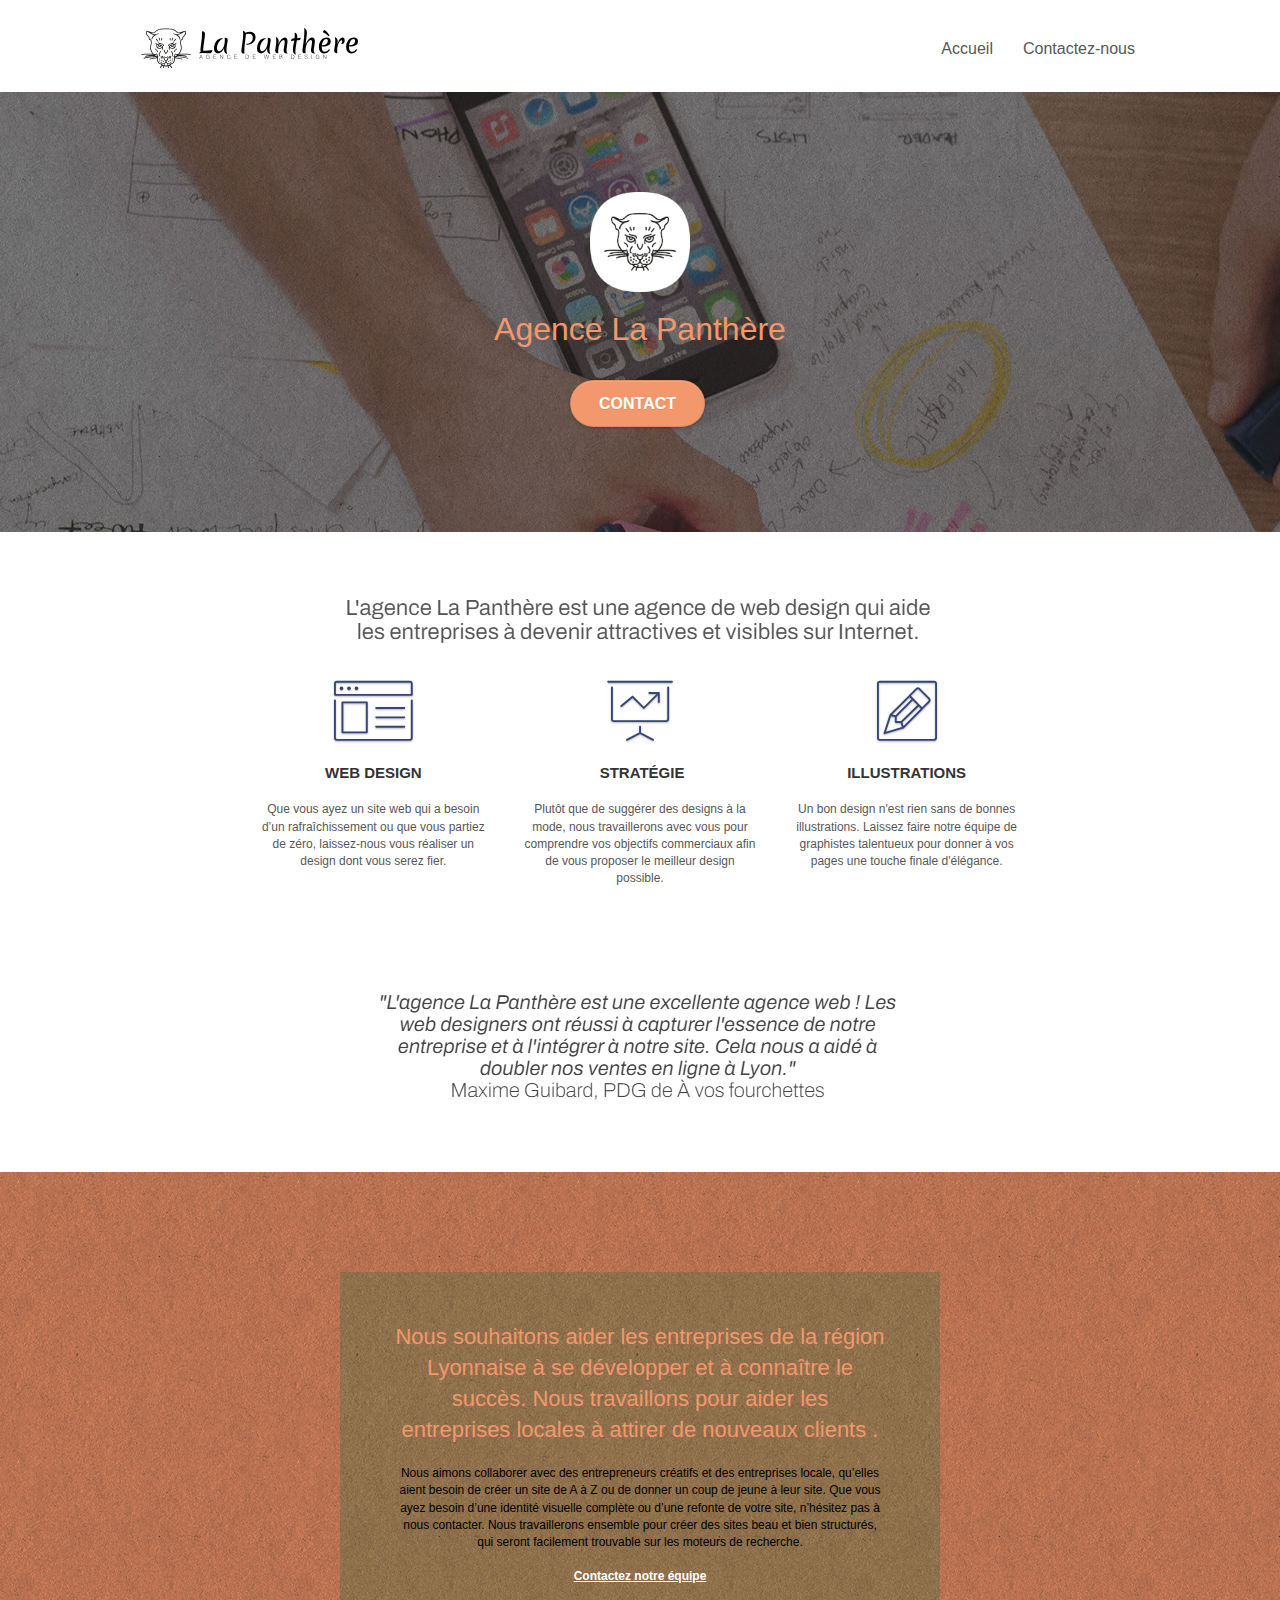
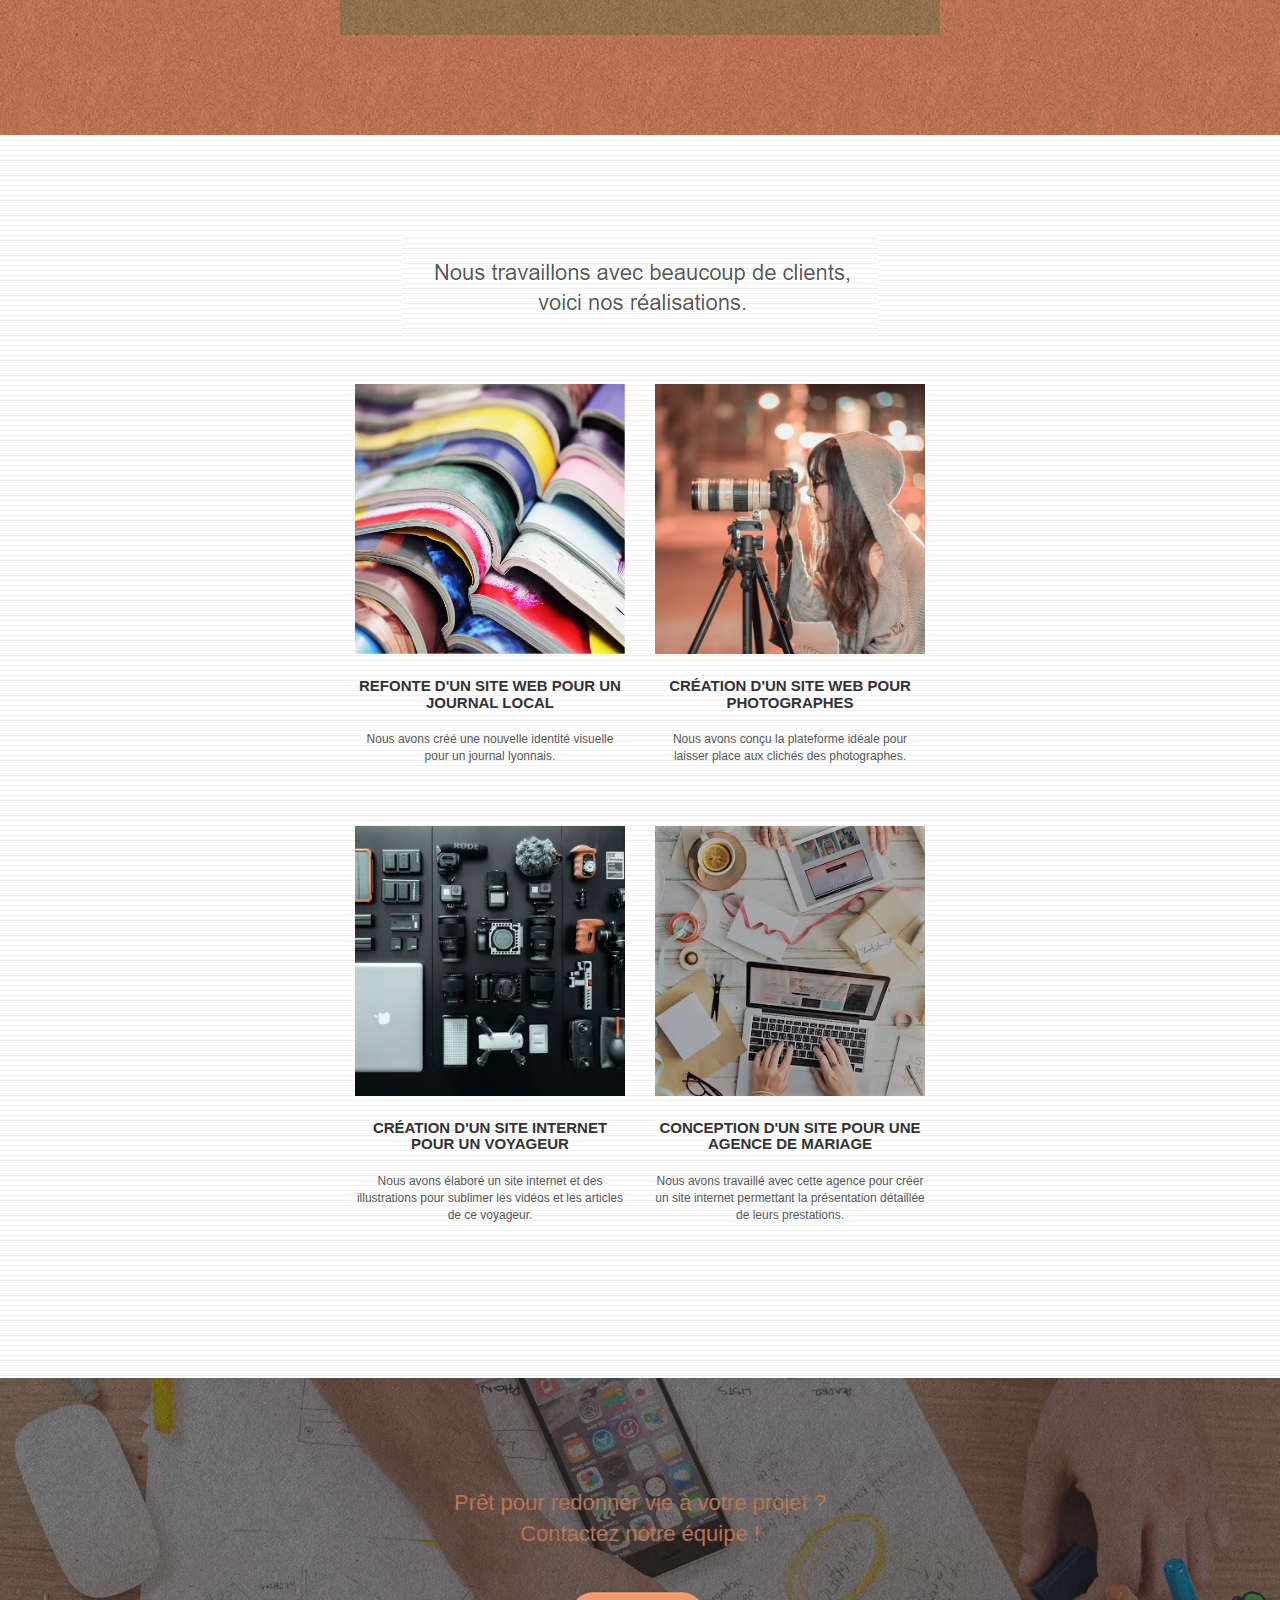
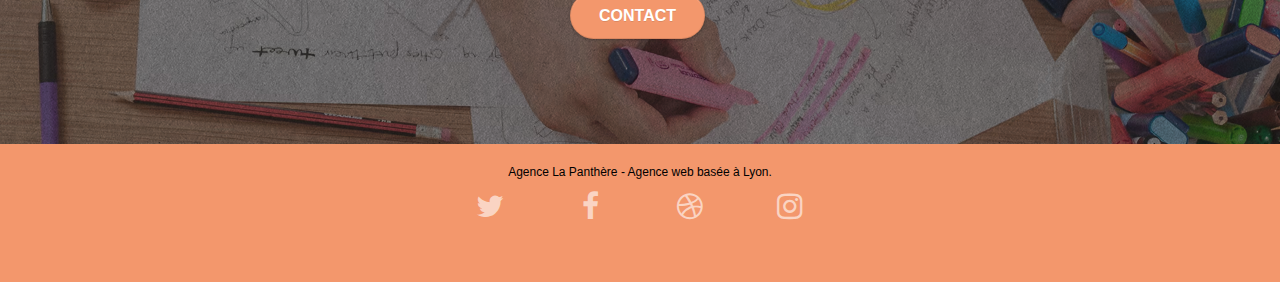
==== index.html @ 84b79f58 "modif selon moi" ====
<!doctype html>
<html lang="fr">

<head>
    <meta charset="utf-8">
    <meta name="keywords" content="seo, google, site web, site internet, agence design paris, agence design, agence design,agence design,agence design,agence design,agence design,agence design,agence design,agence design">
    <meta name="description" content="Agence web design basé à Lyon">
    <meta name="viewport" content="width=device-width, initial-scale=1.0, viewport-fit=cover">
    <link rel="shortcut icon" type="image/png" href="favicon.jpg">

    <link rel="stylesheet" type="text/css" href="./css/bootstrap.css">
    <link rel="stylesheet" type="text/css" href="style.css">
    <link rel="stylesheet" type="text/css" href="./css/font-awesome.css">
    <link rel="stylesheet" type="text/css" href="./css/et-line.css">


    <script src="./js/jquery-2.1.0.js"></script>
    <script src="./js/bootstrap.js"></script>
    <script src="./js/blocs.js"></script>
    <script src="./js/jquery.touchSwipe.js" defer></script>
    <script src="./js/gmaps.js"></script>

    <title>La Panthère</title>


    <!-- Analytics -->

    <!-- Analytics END -->

</head>

<body>
    <!-- Principal conteneur -->
    <div class="page-container">

        <!-- bloc-0 -->
        <div class="bloc bgc-white l-bloc " id="bloc-0">
            <div class="container bloc-sm">

                <nav class="navbar row">
                    <div class="navbar-header">
                        <a class="navbar-brand" href="index.html"><img src="img/agence-la-panthere-monochrome.svg" alt="paris web design logo agence web meilleure agence" height="40" /></a>
                        <button id="nav-toggle" type="button" class="ui-navbar-toggle navbar-toggle" data-toggle="collapse" data-target=".navbar-1">
					<span class="sr-only">Toggle navigation</span><span class="icon-bar"></span><span class="icon-bar"></span><span class="icon-bar"></span>
				</button>
                    </div>
                    <div class="collapse navbar-collapse navbar-1 special-dropdown-nav">
                        <ul class="site-navigation nav navbar-nav">
                            <li>
                                <a href="index.html">Accueil</a>
                            </li>
                            <li>
                            </li>
                            <li>
                                <a href="page2.html">Contactez-nous</a>
                            </li>
                        </ul>
                    </div>
                </nav>
            </div>
        </div>
        <!-- bloc-0 END -->

        <!-- bloc-1-presentation -->
        <div class="bloc bgc-dark-slate-blue bg-banniere d-bloc bg-t-edge bloc-bg-texture texture-paper b-parallax" id="bloc-1-hero">
            <div class="container bloc-lg">
                <div class="row tight-width-whitespace">
                    <div class="col-sm-12">
                        <img src="img/logo.png" class="center-block image-resize-mode" width="100" alt="Agence La Panthère, agence web paris, création logo paris" />
                        <h1 class="text-center hero-bloc-text tc-white ">
                            Agence La Panthère
                        </h1>
                        <div class="text-center">
                            <a href="page2.html" class="btn btn-lg btn-clean btn-rd cta-hero btn-atomic-tangerine" id="cta-hero">Contact</a>
                        </div>
                    </div>
                </div>
            </div>
        </div>
        <!-- bloc-1-presentation END -->

        <!-- bloc-2-services -->
        <div class="bloc bgc-white l-bloc" id="bloc-2-services">
            <div class="container bloc-md">
                <div class="row">
                    <div class="col-sm-12 text-center">
                        <img alt="agence web, agence web paris, web design paris, stratégie web" src="img/title.png" />
                    </div>
                </div>
                <div class="row voffset-lg med-width-whitespace">
                    <div class="col-sm-4">
                        <div class="text-center">
                            <span class="et-icon-browser sm-shadow icon-dark-slate-blue icons icon-lg"></span>
                        </div>
                        <h3 class="mg-md text-center">
                            Web design
                        </h3>
                        <p class="text-center ">
                            Que vous ayez un site web qui a besoin d&rsquo;un rafraîchissement ou que vous partiez de zéro, laissez-nous vous réaliser un design dont vous serez fier.
                        </p>
                    </div>
                    <div class="col-sm-4">
                        <div class="text-center">
                            <span class="et-icon-presentation sm-shadow icon-dark-slate-blue icons icon-lg"></span>
                        </div>
                        <h3 class="mg-md text-center">
                            &nbsp;Stratégie
                        </h3>
                        <p class="text-center ">
                            Plutôt que de suggérer des designs à la mode, nous travaillerons avec vous pour comprendre vos objectifs commerciaux afin de vous proposer le meilleur design possible.<br>
                        </p>
                    </div>
                    <div class="col-sm-4">
                        <div class="text-center">
                            <span class="et-icon-edit sm-shadow icon-dark-slate-blue icons icon-lg"></span>
                        </div>
                        <h3 class="mg-md text-center">
                            Illustrations
                        </h3>
                        <p class="text-center ">
                            Un bon design n'est rien sans de bonnes illustrations. Laissez faire notre équipe de graphistes talentueux pour donner à vos pages une touche finale d'élégance.
                        </p>
                    </div>
                </div>
                <div class="row voffset-lg voffset">
                    <div class="col-xs-12 col-md-8 col-md-offset-2 text-center">
                        <img alt="agence web, agence web paris, web design paris, stratégie web" src="img/citation.png" />

                    </div>
                </div>
            </div>
        </div>
        <!-- bloc-2-services END -->

        <!-- bloc-3-what-i-do -->
        <div class="bloc tc-white bgc-atomic-tangerine bg-presentation d-bloc bloc-bg-texture texture-paper b-parallax" id="bloc-3-what-i-do">
            <div class="container bloc-lg">
                <div class="row tight-width-whitespace black-background">
                    <div class="col-sm-12">
                        <h2 class="mg-md text-center tc-white">
                            Nous souhaitons aider les entreprises de la région Lyonnaise à se développer et à connaître le succès. Nous travaillons pour aider les entreprises locales à attirer de nouveaux clients .<br>
                        </h2>
                        <p class="text-center white">
                            Nous aimons collaborer avec des entrepreneurs créatifs et des entreprises locale, qu’elles aient besoin de créer un site de A à Z ou de donner un coup de jeune à leur site. Que vous ayez besoin d’une identité visuelle complète ou d’une refonte de votre
                            site, n’hésitez pas à nous contacter. Nous travaillerons ensemble pour créer des sites beau et bien structurés, qui seront facilement trouvable sur les moteurs de recherche. <br><br><a class="ltc-white bold-link"
                                href="page2.html">Contactez notre équipe</a><br>
                        </p>
                    </div>
                </div>
            </div>
        </div>
        <!-- bloc-3-what-i-do END -->

        <!-- bloc-4-portfolio -->
        <div class="bloc bgc-white bg-lines-h2-bg bg-repeat l-bloc" id="bloc-4-portfolio">
            <div class="container bloc-lg">
                <div class="row">
                    <div class="col-sm-12 text-center">
                        <img alt="agence web, agence web paris, web design paris, stratégie web" src="img/title2.png" />
                    </div>
                </div>
                <div class="row tight-width-whitespace portfolio-row">
                    <div class="col-sm-6">
                        <a href="#" data-lightbox="img/1.avif" data-gallery-id="gallery-1" data-caption="Refonte d'un site web pour un journal local" data-frame="snapshot-lb"><img src="img/1.avif" alt="paris web design logo agence web meilleure agence et refonte site web journal" class="img-responsive portfolio-thumb" /></a>
                        <h3 class="mg-md text-center">
                            Refonte d'un site web pour un journal local
                        </h3>
                        <p class="text-center">
                            Nous avons créé une nouvelle identité visuelle pour un journal lyonnais.
                        </p>
                    </div>
                    <div class="col-sm-6">
                        <a href="#" data-lightbox="img/2.avif" data-gallery-id="gallery-1" data-caption="Création d'un site web pour photographes" data-frame="snapshot-lb"><img src="img/2.avif" class="img-responsive portfolio-thumb" alt="paris web design logo agence web meilleure agence, Création d'un site web pour photographes" /></a>
                        <h3 class="mg-md text-center">
                            Création d'un site web pour photographes
                        </h3>
                        <p class="text-center">
                            Nous avons conçu la plateforme idéale pour laisser place aux clichés des photographes.
                        </p>
                    </div>
                </div>
                <div class="row tight-width-whitespace portfolio-row">
                    <div class="col-sm-6">
                        <a href="#" data-lightbox="img/3.avif" data-gallery-id="gallery-1" data-caption="Création d'un site internet pour un voyageur" data-frame="snapshot-lb"><img src="img/3.avif" class="img-responsive portfolio-thumb" alt="paris web design logo agence web meilleure agence, Création d'un site web pour voyageur" /></a>
                        <h3 class="mg-md text-center">
                            Création d'un site internet pour un voyageur
                        </h3>
                        <p class="text-center">
                            Nous avons élaboré un site internet et des illustrations pour sublimer les vidéos et les articles de ce voyageur.
                        </p>
                    </div>
                    <div class="col-sm-6">
                        <a href="#" data-lightbox="img/4.avif" data-gallery-id="gallery-1" data-caption="Conception d'un site pour une agence de mariage" data-frame="snapshot-lb"><img src="img/4.avif" class="img-responsive portfolio-thumb" alt="paris web design logo agence web meilleure agence, Création d'un site web pour agence de mariage" /></a>
                        <h3 class="mg-md text-center">
                            Conception d'un site pour une agence de mariage
                        </h3>
                        <p class="text-center">
                            Nous avons travaillé avec cette agence pour créer un site internet permettant la présentation détaillée de leurs prestations.
                        </p>
                    </div>
                </div>
            </div>
        </div>
        <!-- bloc-4-portfolio END -->

        <!-- bloc-5-cta -->
        <div class="bloc bgc-dark-slate-blue bg-banniere d-bloc bloc-bg-texture texture-paper" id="bloc-5-cta">
            <div class="container bloc-lg">
                <div class="row">
                    <h2 class="mg-md text-center tc-white">
                        Prêt pour redonner vie à votre projet ?<br>Contactez notre équipe !
                    </h2>
                    <div class="col-sm-12 text-center">
                        <a href="page2.html" class="btn btn-atomic-tangerine btn-clean btn-rd btn-lg cta-hero">Contact</a>
                    </div>
                </div>
            </div>
        </div>
        <!-- bloc-5-cta END -->

        <!-- Footer - bloc-8 -->
        <div class="bloc bgc-atomic-tangerine d-bloc" id="bloc-8">
            <div class="container bloc-sm">
                <div class="row">
                    <div class="col-sm-12">
                        <p class="text-center white">
                            Agence La Panthère - Agence web basée à Lyon.<br>
                        </p>
                        <div class="row row-no-gutters social">
                            <div class="col-sm-3">
                                <div class="text-center">
                                    <a class="social" href="index.html"><span class="fa fa-twitter icon-md"></span></a>
                                </div>
                            </div>
                            <div class="col-sm-3">
                                <div class="text-center">
                                    <a class="social" href="index.html"><span class="fa fa-facebook icon-md"></span></a>
                                </div>
                            </div>
                            <div class="col-sm-3">
                                <div class="text-center">
                                    <a class="social" href="index.html"><span class="fa fa-dribbble icon-md"></span></a>
                                </div>
                            </div>
                            <div class="col-sm-3">
                                <div class="text-center">
                                    <a class="social" href="index.html"><span class="fa fa-instagram icon-md"></span></a>
                                </div>
                            </div>
                            <div class="keywords" style="color:#F3976C;">Agence web à paris, stratégie web, web design, illustrations, design de site web, site web, web, internet, site internet, site</div>
                        </div>
                        <div class="row">
                            <!--
                            <div class="col-sm-4">
                                Partenaires
                                <ul>
                                    <li><a href="voiture.com">voiture.com</a></li>
                                    <li><a href="pizza.com">pizza.com</a></li>
                                    <li><a href="matoiture.com">matoiture.com</a></li>
                                    <li><a href="immobilierseo.com">immobilierseo.com</a></li>
                                </ul>
                            </div>
                            <div class="col-sm-4">
                                Annuaires liste 1
                                <ul>
                                    <li><a href="annuaireagence.com">annuaireagence.com</a></li>
                                    <li><a href="annuaireseo.com">annuaireseo.com</a></li>
                                    <li><a href="annuairemarketing.com">annuairemarketing.com</a></li>
                                    <li><a href="123seoture.com">123seo.com</a></li>
                                    <li><a href="123site.com">123site.com</a></li>
                                    <li><a href="annuairewordpress.com">annuairewordpress.com</a></li>
                                    <li><a href="listeagence.com">listeagence.com</a></li>
                                    <li><a href="meilleuresagencesparis.com">meilleuresagencesparis.com</a></li>
                                    <li><a href="listeseo.com">listeseo.com</a></li>
                                </ul>
                            </div>
                            <div class="col-sm-4">
                                Annuaires liste 2
                                <ul>
                                    <li><a href="betterseo.com">betterseo.com</a></li>
                                    <li><a href="ameliorerseo.com">ameliorerseo.com</a></li>
                                    <li><a href="seojuicelien.com">seojuicelien.com</a></li>
                                    <li><a href="meilleursliens.com">meilleursliens.com</a></li>
                                    <li><a href="liensagogo.com">liensagogo.com</a></li>
                                    <li><a href="backlink.com">backlink.com</a></li>
                                    <li><a href="linkjuiceannuaire.com">linkjuiceannuaire.com</a></li>
                                    <li><a href="remontersurgoogle.com">remontersurgoogle.com</a></li>
                                    <li><a href="vraiseofiable.com">vraiseofiable.com</a></li>
                                </ul>
                            </div>
                            -->
                        </div>
                    </div>
                </div>
            </div>
        </div>
        <!-- Footer - bloc-8 END -->

    </div>
    <!-- Principal conteneur END -->


</body>

</html>
---- style.css ----
body {
    margin: 0;
    padding: 0;
    background: #FFF;
    overflow-x: hidden;
    -webkit-font-smoothing: antialiased;
    -moz-osx-font-smoothing: grayscale;
}

a,
button {
    transition: all .3s ease-in-out;
    outline: none!important;
}

a:hover {
    text-decoration: none;
    cursor: pointer;
}

#page-loading-blocs-notifaction {
    position: fixed;
    top: 0;
    bottom: 0;
    width: 100%;
    z-index: 100000;
    background: #FFFFFF url("img/pageload-spinner.gif") no-repeat center center;
}

.bloc {
    width: 100%;
    clear: both;
    background: 50% 50% no-repeat;
    padding: 0 50px;
    -webkit-background-size: cover;
    -moz-background-size: cover;
    -o-background-size: cover;
    background-size: cover;
    position: relative;
}

.bloc .container {
    padding-left: 0;
    padding-right: 0;
}

.bloc-lg {
    padding: 100px 50px;
}

.bloc-md {
    padding: 50px;
}

.bloc-sm {
    padding: 20px 50px;
}

.bg-center,
.bg-l-edge,
.bg-r-edge,
.bg-t-edge,
.bg-b-edge,
.bg-tl-edge,
.bg-bl-edge,
.bg-tr-edge,
.bg-br-edge,
.bg-repeat {
    -webkit-background-size: auto!important;
    -moz-background-size: auto!important;
    -o-background-size: auto!important;
    background-size: auto!important;
}

.bg-repeat {
    background: repeat;
}

.bg-t-edge {
    background: top no-repeat;
}

.bloc-bg-texture::before {
    content: "";
    background-size: 2px 2px;
    position: absolute;
    top: 0;
    bottom: 0;
    left: 0;
    right: 0;
}

.texture-paper::before {
    background: url("img/texture-paper.png");
    background-size: 280px 280px;
}

.b-parallax {
    background-attachment: fixed;
}

.d-bloc {
    color: rgba(255, 255, 255, .7);
}

.d-bloc button:hover {
    color: rgba(255, 255, 255, .9);
}

.d-bloc .icon-round,
.d-bloc .icon-square,
.d-bloc .icon-rounded,
.d-bloc .icon-semi-rounded-a,
.d-bloc .icon-semi-rounded-b {
    border-color: rgba(255, 255, 255, .9);
}

.d-bloc .divider-h span {
    border-color: rgba(255, 255, 255, .2);
}

.d-bloc .a-btn,
.d-bloc .navbar a,
.d-bloc .navbar-brand,
.d-bloc a .icon-sm,
.d-bloc a .icon-md,
.d-bloc a .icon-lg,
.d-bloc a .icon-xl,
.d-bloc h1 a,
.d-bloc h2 a,
.d-bloc h3 a,
.d-bloc h4 a,
.d-bloc h5 a,
.d-bloc h6 a,
.d-bloc p a {
    color: rgba(255, 255, 255, .6);
}

.d-bloc .a-btn:hover,
.d-bloc .navbar a:hover,
.d-bloc .navbar-brand:hover,
.d-bloc a:hover .icon-sm,
.d-bloc a:hover .icon-md,
.d-bloc a:hover .icon-lg,
.d-bloc a:hover .icon-xl,
.d-bloc h1 a:hover,
.d-bloc h2 a:hover,
.d-bloc h3 a:hover,
.d-bloc h4 a:hover,
.d-bloc h5 a:hover,
.d-bloc h6 a:hover,
.d-bloc p a:hover {
    color: rgba(255, 255, 255, 1);
}

.d-bloc .navbar-toggle .icon-bar {
    background: rgba(255, 255, 255, 1);
}

.d-bloc .btn-wire,
.d-bloc .btn-wire:hover {
    color: rgba(255, 255, 255, 1);
    border-color: rgba(255, 255, 255, 1);
}

.d-bloc .panel {
    color: rgba(0, 0, 0, .5);
}

.d-bloc .panel button:hover {
    color: rgba(0, 0, 0, .7);
}

.d-bloc .panel icon {
    border-color: rgba(0, 0, 0, .7);
}

.d-bloc .panel .divider-h span {
    border-color: rgba(0, 0, 0, .1);
}

.d-bloc .panel .a-btn {
    color: rgba(0, 0, 0, .6);
}

.d-bloc .panel .a-btn:hover {
    color: rgba(0, 0, 0, 1);
}

.d-bloc .panel .btn-wire,
.d-bloc .panel .btn-wire:hover {
    color: rgba(0, 0, 0, .7);
    border-color: rgba(0, 0, 0, .3);
}

.d-bloc .panel,
.l-bloc {
    color: rgba(0, 0, 0, .5);
}

.d-bloc .panel button:hover,
.l-bloc button:hover {
    color: rgba(0, 0, 0, .7);
}

.l-bloc .icon-round,
.l-bloc .icon-square,
.l-bloc .icon-rounded,
.l-bloc .icon-semi-rounded-a,
.l-bloc .icon-semi-rounded-b {
    border-color: rgba(0, 0, 0, .7);
}

.d-bloc .panel .divider-h span,
.l-bloc .divider-h span {
    border-color: rgba(0, 0, 0, .1);
}

.d-bloc .panel .a-btn,
.l-bloc .a-btn,
.l-bloc .navbar a,
.l-bloc .navbar-brand,
.l-bloc a .icon-sm,
.l-bloc a .icon-md,
.l-bloc a .icon-lg,
.l-bloc a .icon-xl,
.l-bloc h1 a,
.l-bloc h2 a,
.l-bloc h3 a,
.l-bloc h4 a,
.l-bloc h5 a,
.l-bloc h6 a,
.l-bloc p a {
    color: rgba(0, 0, 0, .6);
}

.d-bloc .panel .a-btn:hover,
.l-bloc .a-btn:hover,
.l-bloc .navbar a:hover,
.l-bloc .navbar-brand:hover,
.l-bloc a:hover .icon-sm,
.l-bloc a:hover .icon-md,
.l-bloc a:hover .icon-lg,
.l-bloc a:hover .icon-xl,
.l-bloc h1 a:hover,
.l-bloc h2 a:hover,
.l-bloc h3 a:hover,
.l-bloc h4 a:hover,
.l-bloc h5 a:hover,
.l-bloc h6 a:hover,
.l-bloc p a:hover {
    color: rgba(0, 0, 0, 1);
}

.l-bloc .navbar-toggle .icon-bar {
    color: rgba(0, 0, 0, .6);
}

.d-bloc .panel .btn-wire,
.d-bloc .panel .btn-wire:hover,
.l-bloc .btn-wire,
.l-bloc .btn-wire:hover {
    color: rgba(0, 0, 0, .7);
    border-color: rgba(0, 0, 0, .3);
}

.voffset {
    margin-top: 30px;
}

.voffset-lg {
    margin-top: 80px;
}

.row-no-gutters {
    margin-right: 0;
    margin-left: 0;
}

.row.row-no-gutters > [class^="col-"],
.row.row-no-gutters > [class*=" col-"] {
    padding-right: 0;
    padding-left: 0;
}

#bloc-1-hero h1 {
    font-size: 32px;
}

.navbar {
    margin-bottom: 0;
    z-index: 1;
}

.navbar-brand {
    height: auto;
    padding: 3px 15px;
    font-size: 25px;
    font-weight: normal;
    font-weight: 600;
    line-height: 44px;
}

.navbar-brand img {
    max-height: 200px;
    margin: 0 5px 0 0;
    display: inline;
}

.navbar-brand img[src$=svg] {
    min-width: 100px;
}

.nav-center .navbar-brand img {
    margin: 0;
}

.navbar .nav {
    padding-top: 2px;
    margin-right: -16px;
    float: right;
    z-index: 1;
}

.nav > li {
    float: left;
    margin-top: 4px;
    font-size: 16px;
}

.navbar-nav .open .dropdown-menu > li > a {
    text-align: inherit;
}

.nav > li a:hover,
.nav > li a:focus {
    background: transparent;
}

.navbar-toggle {
    margin: 10px 10px 0 0;
    border: 0px;
}

.navbar-toggle:hover {
    background: transparent!important;
}

.navbar-toggle .icon-bar {
    background-color: rgba(0, 0, 0, .5);
    width: 26px;
}

.nav-invert .navbar .nav {
    float: left;
}

.nav-invert .navbar-header,
.nav-invert .navbar-brand {
    float: right;
    position: relative;
    z-index: 2;
}

@media (min-width: 768px) {
    .site-navigation {
        position: absolute;
        top: 50%;
        right: 20px;
        transform: translate(0, -50%);
        -webkit-transform: translateY(-50%);
    }
    .nav > li .dropdown-menu a,
    .nav > li .dropdown-menu a:hover {
        color: #484848;
    }
    .nav-invert .site-navigation {
        left: 0;
        right: 0;
    }
    .nav-center {
        text-align: center;
    }
    .nav-center .navbar-header {
        width: 100%;
    }
    .nav-center .navbar-header,
    .nav-center .navbar-brand,
    .nav-center .nav > li {
        float: none;
        display: inline-block;
    }
    .nav-center .site-navigation {
        position: relative;
        width: 100%;
        right: 0;
        margin-right: 0px;
        margin-top: 20px;
    }
    .nav-center.mini-nav .navbar-toggle {
        float: none;
        margin: 10px auto 0;
    }
}

.nav > li > .dropdown a {
    background: none!important;
    display: block;
    padding: 14px 15px;
}

nav .caret {
    margin: 0 5px;
}

.dropdown-menu .dropdown-menu {
    top: -8px;
    left: 100%;
}

.dropdown-menu .dropmenu-flow-right {
    top: 100%;
    left: 0;
    margin-left: -1px;
    border-top-left-radius: 0;
    border-top-right-radius: 0;
}

.dropdown-menu .dropdown span {
    border: 4px solid black;
    border-top-color: transparent;
    border-right-color: transparent;
    border-bottom-color: transparent;
    margin: 6px -5px 0 0!important;
    float: right;
}

.mg-md {
    margin-top: 10px;
    margin-bottom: 20px;
}

.mg-lg {
    margin-top: 10px;
    margin-bottom: 40px;
}

.btn {
    margin: 0 5px 5px 0;
}

.btn.pull-right {
    margin: 0 0 5px 5px;
}

.btn-d,
.btn-d:hover,
.btn-d:focus {
    color: #FFF;
    background: rgba(0, 0, 0, .3);
}

button {
    outline: none!important;
}

.btn-rd {
    border-radius: 40px;
}

.btn-clean {
    border: 1px solid rgba(0, 0, 0, .08);
    border-bottom-color: rgba(0, 0, 0, .1);
    text-shadow: 0 1px 0 rgba(0, 0, 1, .1);
    box-shadow: 0 1px 3px rgba(0, 0, 1, .25), inset 0 1px 0 0 rgba(255, 255, 255, .15);
}

.icon-md {
    font-size: 30px!important;
}

.icon-lg {
    font-size: 60px!important;
}

.sm-shadow {
    text-shadow: 0 1px 2px rgba(0, 0, 0, .3);
}

.panel-sq,
.panel-sq .panel-heading,
.panel-sq .panel-footer {
    border-radius: 0;
}

.panel-rd {
    border-radius: 30px;
}

.panel-rd .panel-heading {
    border-radius: 29px 29px 0 0;
}

.panel-rd .panel-footer {
    border-radius: 0 0 29px 29px;
}

.form-control {
    border-color: rgba(0, 0, 0, .1);
    box-shadow: none;
}

.scrollToTop {
    width: 40px;
    height: 40px;
    position: fixed;
    bottom: 20px;
    right: 20px;
    opacity: 0;
    z-index: 500;
    transition: all .3s ease-in-out;
}

.scrollToTop span {
    margin-top: 6px;
}

.showScrollTop {
    font-size: 14px;
    opacity: 1;
}

a[data-lightbox] {
    position: relative;
    display: block;
    text-align: center;
}

a[data-lightbox]:hover::before {
    content: "+";
    font-family: "HelveticaNeue-Light", "Helvetica Neue Light", "Helvetica Neue", Helvetica, Arial;
    font-size: 32px;
    width: 50px;
    height: 50px;
    margin-left: -25px;
    border-radius: 50%;
    background: rgba(0, 0, 0, .6);
    color: #FFF;
    font-weight: 100;
    z-index: 1;
    position: absolute;
    top: 50%;
    transform: translateY(-50%);
    -webkit-transform: translateY(-50%);
}

a[data-lightbox]:hover img {
    opacity: 0.6;
    -webkit-animation-fill-mode: none;
    animation-fill-mode: none;
}

#lightbox-modal {
    display: flex;
    align-items: center;
}

#lightbox-modal .modal-dialog {
    width: 90%;
    max-width: 900px;
    margin: 0 auto 0;
}

#lightbox-modal .modal-dialog img {
    max-height: 90vh;
    margin: 0 auto;
}

.lightbox-caption {
    padding: 20px;
    color: #FFF;
    background: rgba(0, 0, 0, .5);
    position: absolute;
    left: 15px;
    right: 15px;
    bottom: 5px;
}

.close-lightbox {
    color: #FFF;
    font-size: 30px;
    position: absolute;
    top: 20px;
    right: 20px;
    z-index: 20;
    background: rgba(0, 0, 0, .5);
    border: none;
    line-height: 30px;
    padding: 0 9px 5px;
    opacity: 0.3;
}

.close-lightbox:hover,
.next-lightbox:hover,
.prev-lightbox:hover {
    opacity: 1.0;
    color: #FFF;
}

.next-lightbox,
.prev-lightbox {
    font-size: 20px;
    color: rgba(255, 255, 255, .9);
    background: rgba(0, 0, 0, .5);
    transition: all .2s ease-in-out;
    position: absolute;
    top: 45%;
    z-index: 1;
    opacity: 0.4;
}

.next-lightbox {
    padding: 6px 8px 1px 13px;
    right: 25px;
}

.prev-lightbox {
    padding: 6px 13px 1px 10px;
    left: 25px;
}

.snapshot-lb .modal-body {
    padding-bottom: 45px;
}

.snapshot-lb .lightbox-caption {
    padding: 0;
    color: rgba(0, 0, 0, .5);
    background: none;
}

h1,
h2,
h3,
h4,
h5,
h6,
p,
label,
.btn,
a {
    font-family: "helvetica";
    font-weight: 400;
    color: #575757!important;
}

.container {
    max-width: 1000px;
}

.hero-bloc-text {
    font-size: 38px;
}

.hero-bloc-text-sub {
    font-size: 36px;
}

.statement-bloc-text {
    line-height: 26px;
    font-style: italic;
    font-size: 20px;
    text-align: center;
    font-weight: lighter;
    max-width: 520px;
    margin: auto auto auto auto;
}

p {
    font-size: 12px;
}

.tight-width-whitespace {
    max-width: 600px;
    margin: auto auto auto auto;
}

.h1 {
    font-size: 20px;
    font-family: "Open Sans";
}

.cta-hero {
    margin-top: 22px;
    color: #FFFFFF!important;
    text-transform: uppercase;
    padding: 12px 28px 12px 28px;
    font-size: 16px;
    font-weight: 700;
}

.social {
    max-width: 400px;
    margin: auto auto auto auto;
}

h2 {
    font-size: 22px;
    line-height: 1.4em;
}

h3 {
    font-size: 15px;
    text-transform: uppercase;
    font-weight: 700;
    color: #333333!important;
}

.med-width-whitespace {
    max-width: 800px;
    margin: auto auto auto auto;
    box-shadow: 0px 0px 0px #000000;
}

h1 {
    color: #333333!important;
}

h4 {
    color: #333333!important;
}

.icons {
    margin-bottom: 14px;
    margin-top: 24px;
}

.white {
    color: black!important;
}

.portfolio-thumb {
    margin-bottom: 24px;
}

.portfolio-row {
    margin-bottom: 44px;
    margin-top: 50px;
}

.avatar {
    box-shadow: 0px 4px 9px rgba(0, 0, 0, 0.3);
}

.black-background {
    background-color: rgba(165, 147, 99, 0.7);
    padding: 40px 40px 40px 40px;
}

.bold-link {
    font-weight: 900;
    text-decoration: underline!important;
}

.bgc-white {
    background-color: #FFFFFF;
}

.bgc-dark-slate-blue {
    background-color: #364577;
}

.bgc-atomic-tangerine {
    background-color: #F3976C;
}

.tc-white {
    color: #F3976C!important;
}

.btn-atomic-tangerine {
    background: #F3976C;
    color: #FFFFFF!important;
}

.btn-atomic-tangerine:hover {
    background: #c27956!important;
    color: #FFFFFF!important;
}

.ltc-white {
    color: #FFFFFF!important;
}

.ltc-white:hover {
    color: #cccccc!important;
}

.ltc-atomic-tangerine {
    color: #F3976C!important;
}

.ltc-atomic-tangerine:hover {
    color: #c27956!important;
}

.icon-dark-slate-blue {
    color: #364577!important;
    border-color: #364577!important;
}

.bg-dots-bg {
    background-image: url("img/dots-bg.png");
}

.bg-lines-h2-bg {
    background-image: url("img/lines-h2-bg.png");
}

.bg-banniere {
    background-image: url("img/agence-la-panthere.avif");
}

.bg-presentation {
    background-image: url("img/image-de-presentation.avif");
}

@media (max-width: 1024px) {
    .bloc {
        padding-left: 20px;
        padding-right: 20px;
    }
    .bloc.full-width-bloc,
    .bloc-tile-2.full-width-bloc .container,
    .bloc-tile-3.full-width-bloc .container,
    .bloc-tile-4.full-width-bloc .container {
        padding-left: 0;
        padding-right: 0;
    }
}

@media (max-width: 992px) and (min-width: 768px) {
    .navbar .nav {
        max-width: 80%
    }
    .nav-center.navbar .nav {
        max-width: 100%
    }
}

@media only screen and (min-width: 768px) and (max-width: 1024px) and (orientation: landscape) {
    .b-parallax {
        background-attachment: scroll;
    }
}

@media only screen and (minwidth: 1024px) and (max-width: 1366px) and (-webkit-min-device-pixel-ratio: 1.5) {
    .b-parallax {
        background-attachment: scroll;
    }
}

@media (max-width: 991px) {
    .container {
        width: 100%;
    }
    .b-parallax {
        background-attachment: scroll;
    }
    .page-container,
    #hero-bloc {
        overflow-x: hidden;
        position: relative;
    }
    .bloc {
        padding-left: constant(safe-area-inset-left);
        padding-right: constant(safe-area-inset-right);
    }
    .bloc-group,
    .bloc-group .bloc {
        display: block;
        width: 100%;
    }
    .bloc-fill-screen .fill-bloc-top-edge,
    .bloc-fill-screen .fill-bloc-bottom-edge {
        padding: 0 20px;
        padding-left: constant(safe-area-inset-left);
        padding-right: constant(safe-area-inset-right);
    }
}

@media (max-width: 767px) {
    .page-container {
        overflow-x: hidden;
        position: relative;
    }
    h1,
    h2,
    h3,
    h4,
    h5,
    h6,
    p,
    #disqus_thread {
        padding-left: 10px!important;
        padding-right: 10px!important;
    }
    .b-parallax {
        background-attachment: scroll;
    }
    .navbar .nav {
        padding-top: 0;
        border-top: 1px solid rgba(0, 0, 0, .2);
        float: none!important;
    }
    .navbar.row {
        margin-left: 0;
        margin-right: 0;
    }
    .site-navigation {
        position: inherit;
        transform: none;
        -webkit-transform: none;
        -ms-transform: none;
    }
    .nav > li {
        margin-top: 0;
        border-bottom: 1px solid rgba(0, 0, 0, .1);
        background: rgba(0, 0, 0, .05);
        text-align: left;
        padding-left: 15px;
        width: 100%;
    }
    .nav > li:hover {
        background: rgba(0, 0, 0, .08);
    }
    .dropdown .dropdown a .caret {
        float: none;
        margin: 5px 0 0 10px!important;
        border: 4px solid black;
        border-bottom-color: transparent;
        border-right-color: transparent;
        border-left-color: transparent;
    }
    #hero-bloc .navbar .nav {
        background: rgba(0, 0, 0, .8);
    }
    #hero-bloc .navbar .nav a {
        color: rgba(255, 255, 255, .6);
    }
    .hero {
        padding: 50px 0;
    }
    .hero-nav {
        left: -1px;
        right: -1px;
    }
    .navbar-collapse {
        padding: 0;
        overflow-x: hidden;
        -webkit-box-shadow: none;
        box-shadow: none;
    }
    .navbar-brand img {
        max-height: 40px;
        width: auto;
    }
    .nav-invert .navbar-header {
        float: none;
        width: 100%;
    }
    .nav-invert .navbar-toggle {
        float: left;
        margin-left: 10px;
    }
    .bloc {
        padding-left: 0;
        padding-right: 0;
    }
    .bloc-xxl,
    .bloc-xl,
    .bloc-lg {
        padding: 40px 0;
    }
    .bloc-sm,
    .bloc-md {
        padding-left: 0;
        padding-right: 0;
    }
    .bloc-tile-2 .container,
    .bloc-tile-3 .container,
    .bloc-tile-4 .container,
    .bloc-fill-screen .fill-bloc-top-edge,
    .bloc-fill-screen .fill-bloc-bottom-edge {
        padding-left: 0;
        padding-right: 0;
    }
    .a-block {
        padding: 0 10px;
    }
    .btn-dwn {
        display: none;
    }
    .voffset {
        margin-top: 5px;
    }
    .voffset-md {
        margin-top: 20px;
    }
    .voffset-lg {
        margin-top: 30px;
    }
    form {
        padding: 5px;
    }
    .close-lightbox {
        display: inline-block;
    }
    .blocsapp-device-iphone5 {
        background-size: 216px 425px;
        padding-top: 60px;
        width: 216px;
        height: 425px;
    }
    .blocsapp-device-iphone5 img {
        width: 180px;
        height: 320px;
    }
}

@media (max-width: 400px) {
    .bloc {
        padding-left: 0;
        padding-right: 0;
    }
}

@media (max-width: 767px) {
    .bloc-mob-center-text {
        text-align: center;
    }
}
---- css/et-line.css ----
@font-face {
    font-family: et-line;
    src: url(../fonts/et-line.eot);
    src: url(../fonts/et-line.eot?#iefix) format('embedded-opentype'), url(../fonts/et-line.woff) format('woff'), url(../fonts/et-line.ttf) format('truetype'), url(../fonts/et-line.svg#et-line) format('svg');
    font-weight: 400;
    font-style: normal
}

.et-icon-adjustments,
.et-icon-alarmclock,
.et-icon-anchor,
.et-icon-aperture,
.et-icon-attachment,
.et-icon-bargraph,
.et-icon-basket,
.et-icon-beaker,
.et-icon-bike,
.et-icon-book-open,
.et-icon-briefcase,
.et-icon-browser,
.et-icon-calendar,
.et-icon-camera,
.et-icon-caution,
.et-icon-chat,
.et-icon-circle-compass,
.et-icon-clipboard,
.et-icon-clock,
.et-icon-cloud,
.et-icon-compass,
.et-icon-desktop,
.et-icon-dial,
.et-icon-document,
.et-icon-documents,
.et-icon-download,
.et-icon-dribbble,
.et-icon-edit,
.et-icon-envelope,
.et-icon-expand,
.et-icon-facebook,
.et-icon-flag,
.et-icon-focus,
.et-icon-gears,
.et-icon-genius,
.et-icon-gift,
.et-icon-global,
.et-icon-globe,
.et-icon-googleplus,
.et-icon-grid,
.et-icon-happy,
.et-icon-hazardous,
.et-icon-heart,
.et-icon-hotairballoon,
.et-icon-hourglass,
.et-icon-key,
.et-icon-laptop,
.et-icon-layers,
.et-icon-lifesaver,
.et-icon-lightbulb,
.et-icon-linegraph,
.et-icon-linkedin,
.et-icon-lock,
.et-icon-magnifying-glass,
.et-icon-map,
.et-icon-map-pin,
.et-icon-megaphone,
.et-icon-mic,
.et-icon-mobile,
.et-icon-newspaper,
.et-icon-notebook,
.et-icon-paintbrush,
.et-icon-paperclip,
.et-icon-pencil,
.et-icon-phone,
.et-icon-picture,
.et-icon-pictures,
.et-icon-piechart,
.et-icon-presentation,
.et-icon-pricetags,
.et-icon-printer,
.et-icon-profile-female,
.et-icon-profile-male,
.et-icon-puzzle,
.et-icon-quote,
.et-icon-recycle,
.et-icon-refresh,
.et-icon-ribbon,
.et-icon-rss,
.et-icon-sad,
.et-icon-scissors,
.et-icon-scope,
.et-icon-search,
.et-icon-shield,
.et-icon-speedometer,
.et-icon-strategy,
.et-icon-streetsign,
.et-icon-tablet,
.et-icon-target,
.et-icon-telescope,
.et-icon-toolbox,
.et-icon-tools,
.et-icon-tools-2,
.et-icon-trophy,
.et-icon-tumblr,
.et-icon-twitter,
.et-icon-upload,
.et-icon-video,
.et-icon-wallet,
.et-icon-wine {
    font-family: et-line;
   /*speak: none;*/
    font-style: normal;
    font-weight: 400;
    font-variant: normal;
    text-transform: none;
    line-height: 1;
    -webkit-font-smoothing: antialiased;
    -moz-osx-font-smoothing: grayscale;
    display: inline-block
}

.et-icon-mobile:before {
    content: "\e000"
}

.et-icon-laptop:before {
    content: "\e001"
}

.et-icon-desktop:before {
    content: "\e002"
}

.et-icon-tablet:before {
    content: "\e003"
}

.et-icon-phone:before {
    content: "\e004"
}

.et-icon-document:before {
    content: "\e005"
}

.et-icon-documents:before {
    content: "\e006"
}

.et-icon-search:before {
    content: "\e007"
}

.et-icon-clipboard:before {
    content: "\e008"
}

.et-icon-newspaper:before {
    content: "\e009"
}

.et-icon-notebook:before {
    content: "\e00a"
}

.et-icon-book-open:before {
    content: "\e00b"
}

.et-icon-browser:before {
    content: "\e00c"
}

.et-icon-calendar:before {
    content: "\e00d"
}

.et-icon-presentation:before {
    content: "\e00e"
}

.et-icon-picture:before {
    content: "\e00f"
}

.et-icon-pictures:before {
    content: "\e010"
}

.et-icon-video:before {
    content: "\e011"
}

.et-icon-camera:before {
    content: "\e012"
}

.et-icon-printer:before {
    content: "\e013"
}

.et-icon-toolbox:before {
    content: "\e014"
}

.et-icon-briefcase:before {
    content: "\e015"
}

.et-icon-wallet:before {
    content: "\e016"
}

.et-icon-gift:before {
    content: "\e017"
}

.et-icon-bargraph:before {
    content: "\e018"
}

.et-icon-grid:before {
    content: "\e019"
}

.et-icon-expand:before {
    content: "\e01a"
}

.et-icon-focus:before {
    content: "\e01b"
}

.et-icon-edit:before {
    content: "\e01c"
}

.et-icon-adjustments:before {
    content: "\e01d"
}

.et-icon-ribbon:before {
    content: "\e01e"
}

.et-icon-hourglass:before {
    content: "\e01f"
}

.et-icon-lock:before {
    content: "\e020"
}

.et-icon-megaphone:before {
    content: "\e021"
}

.et-icon-shield:before {
    content: "\e022"
}

.et-icon-trophy:before {
    content: "\e023"
}

.et-icon-flag:before {
    content: "\e024"
}

.et-icon-map:before {
    content: "\e025"
}

.et-icon-puzzle:before {
    content: "\e026"
}

.et-icon-basket:before {
    content: "\e027"
}

.et-icon-envelope:before {
    content: "\e028"
}

.et-icon-streetsign:before {
    content: "\e029"
}

.et-icon-telescope:before {
    content: "\e02a"
}

.et-icon-gears:before {
    content: "\e02b"
}

.et-icon-key:before {
    content: "\e02c"
}

.et-icon-paperclip:before {
    content: "\e02d"
}

.et-icon-attachment:before {
    content: "\e02e"
}

.et-icon-pricetags:before {
    content: "\e02f"
}

.et-icon-lightbulb:before {
    content: "\e030"
}

.et-icon-layers:before {
    content: "\e031"
}

.et-icon-pencil:before {
    content: "\e032"
}

.et-icon-tools:before {
    content: "\e033"
}

.et-icon-tools-2:before {
    content: "\e034"
}

.et-icon-scissors:before {
    content: "\e035"
}

.et-icon-paintbrush:before {
    content: "\e036"
}

.et-icon-magnifying-glass:before {
    content: "\e037"
}

.et-icon-circle-compass:before {
    content: "\e038"
}

.et-icon-linegraph:before {
    content: "\e039"
}

.et-icon-mic:before {
    content: "\e03a"
}

.et-icon-strategy:before {
    content: "\e03b"
}

.et-icon-beaker:before {
    content: "\e03c"
}

.et-icon-caution:before {
    content: "\e03d"
}

.et-icon-recycle:before {
    content: "\e03e"
}

.et-icon-anchor:before {
    content: "\e03f"
}

.et-icon-profile-male:before {
    content: "\e040"
}

.et-icon-profile-female:before {
    content: "\e041"
}

.et-icon-bike:before {
    content: "\e042"
}

.et-icon-wine:before {
    content: "\e043"
}

.et-icon-hotairballoon:before {
    content: "\e044"
}

.et-icon-globe:before {
    content: "\e045"
}

.et-icon-genius:before {
    content: "\e046"
}

.et-icon-map-pin:before {
    content: "\e047"
}

.et-icon-dial:before {
    content: "\e048"
}

.et-icon-chat:before {
    content: "\e049"
}

.et-icon-heart:before {
    content: "\e04a"
}

.et-icon-cloud:before {
    content: "\e04b"
}

.et-icon-upload:before {
    content: "\e04c"
}

.et-icon-download:before {
    content: "\e04d"
}

.et-icon-target:before {
    content: "\e04e"
}

.et-icon-hazardous:before {
    content: "\e04f"
}

.et-icon-piechart:before {
    content: "\e050"
}

.et-icon-speedometer:before {
    content: "\e051"
}

.et-icon-global:before {
    content: "\e052"
}

.et-icon-compass:before {
    content: "\e053"
}

.et-icon-lifesaver:before {
    content: "\e054"
}

.et-icon-clock:before {
    content: "\e055"
}

.et-icon-aperture:before {
    content: "\e056"
}

.et-icon-quote:before {
    content: "\e057"
}

.et-icon-scope:before {
    content: "\e058"
}

.et-icon-alarmclock:before {
    content: "\e059"
}

.et-icon-refresh:before {
    content: "\e05a"
}

.et-icon-happy:before {
    content: "\e05b"
}

.et-icon-sad:before {
    content: "\e05c"
}

.et-icon-facebook:before {
    content: "\e05d"
}

.et-icon-twitter:before {
    content: "\e05e"
}

.et-icon-googleplus:before {
    content: "\e05f"
}

.et-icon-rss:before {
    content: "\e060"
}

.et-icon-tumblr:before {
    content: "\e061"
}

.et-icon-linkedin:before {
    content: "\e062"
}

.et-icon-dribbble:before {
    content: "\e063"
}
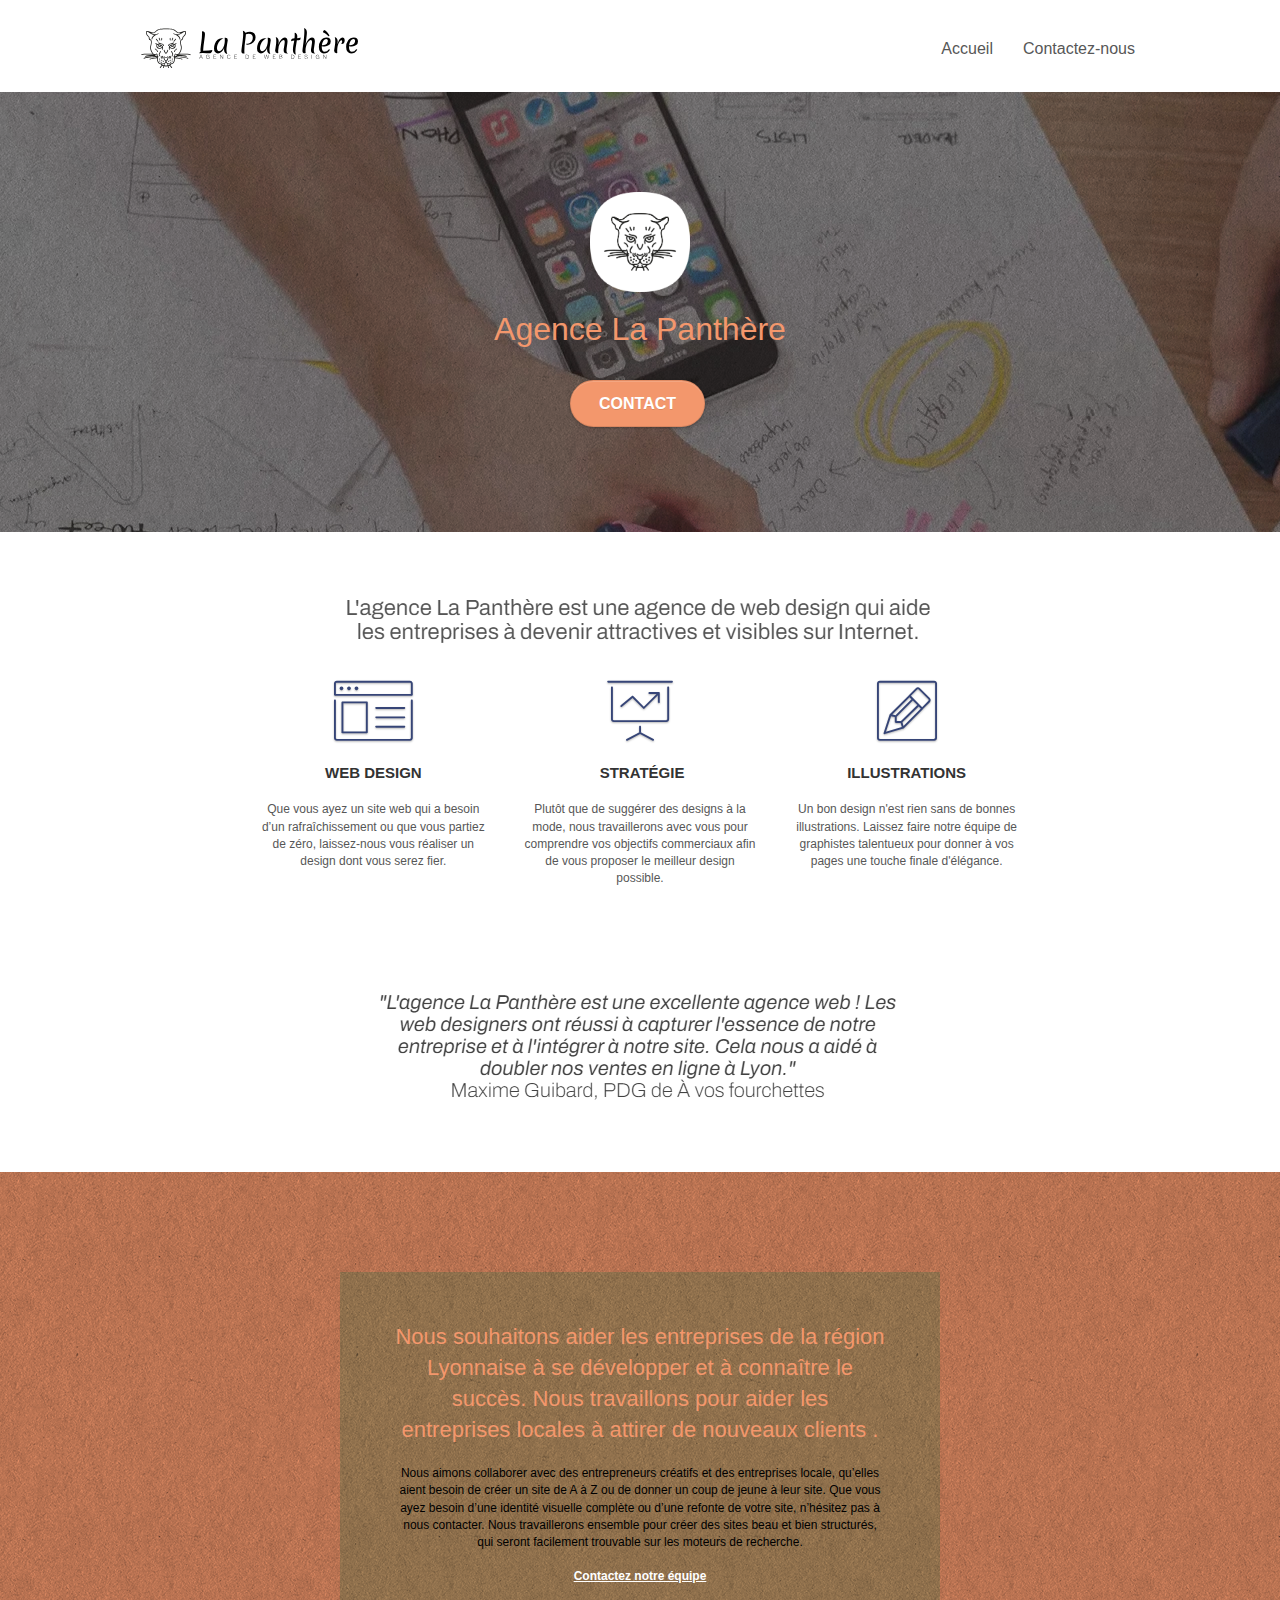
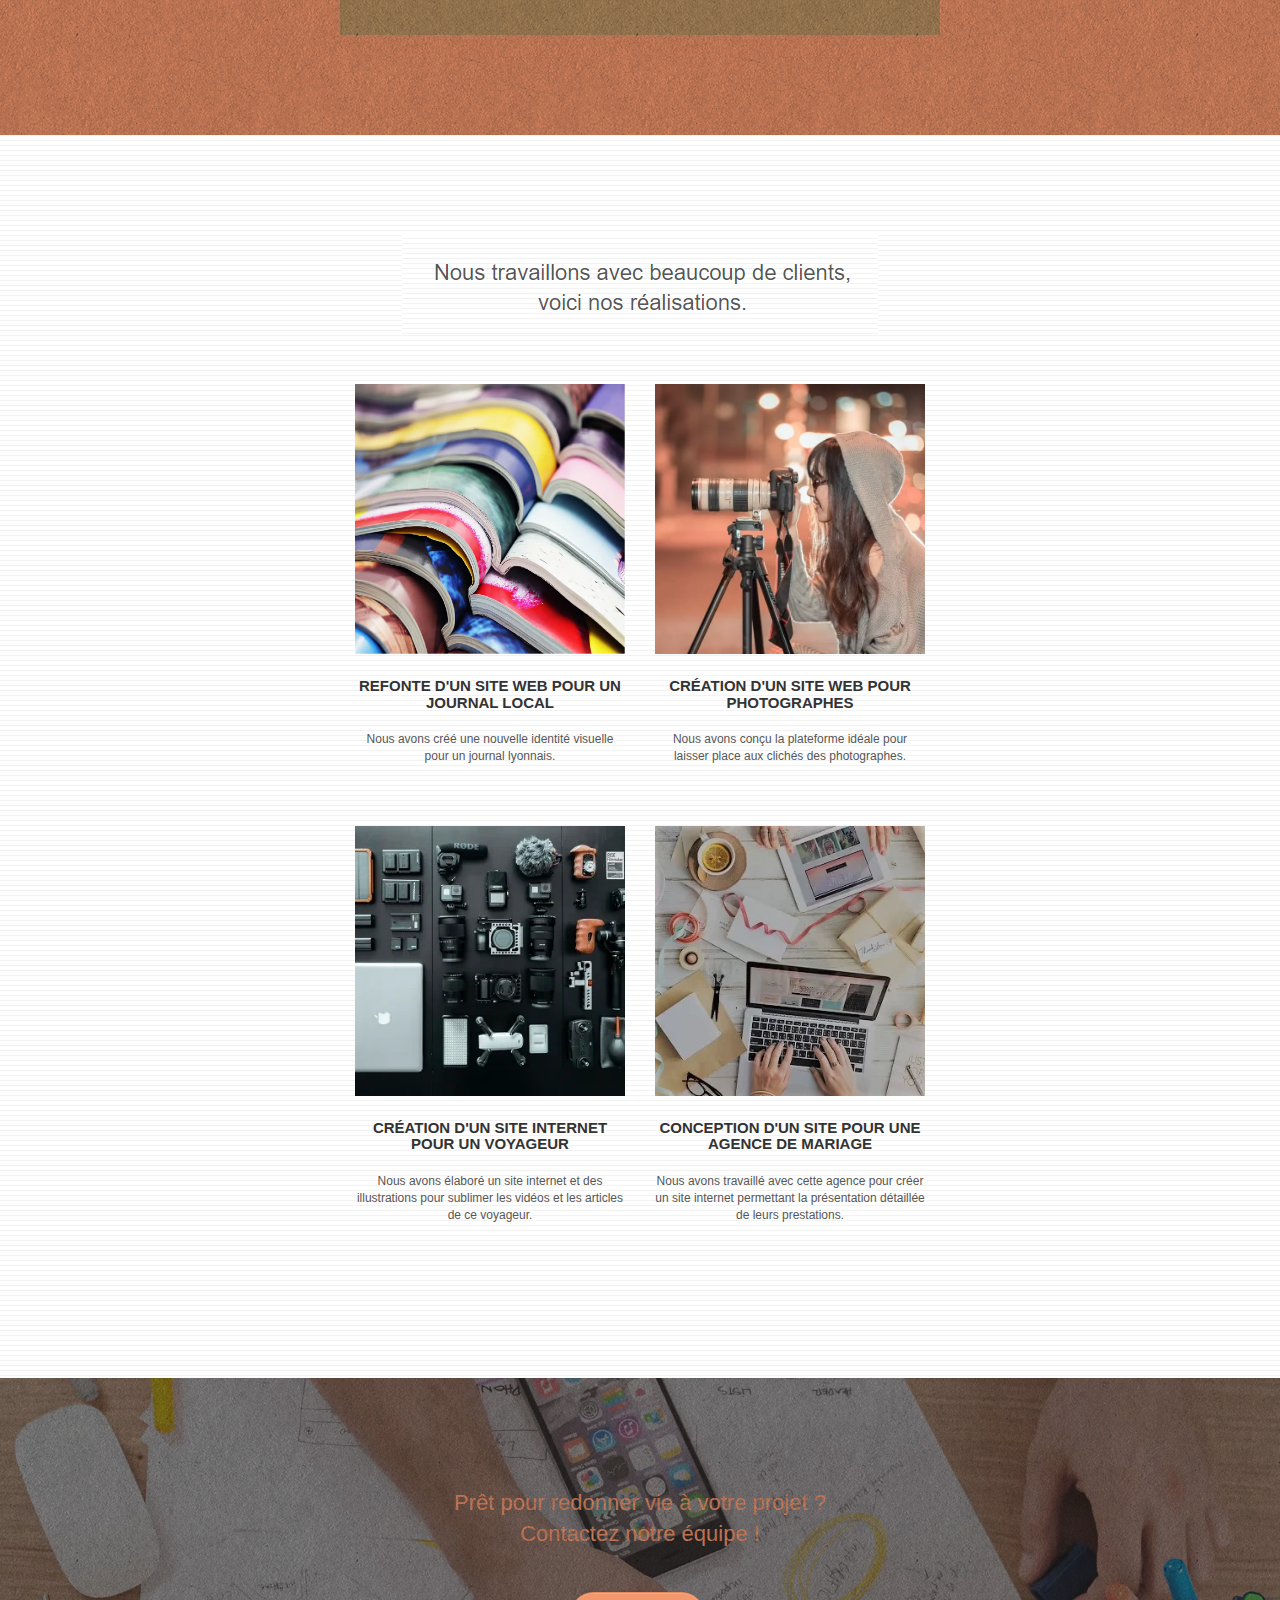
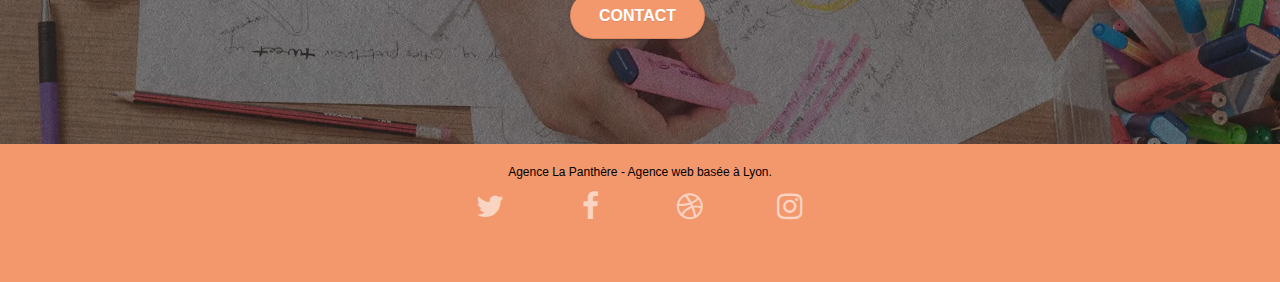
==== commit a583a011: "10 premiers changements" ====
--- a/index.html
+++ b/index.html
@@ -14,11 +14,7 @@
     <link rel="stylesheet" type="text/css" href="./css/et-line.css">
 
 
-    <script src="./js/jquery-2.1.0.js"></script>
-    <script src="./js/bootstrap.js"></script>
-    <script src="./js/blocs.js"></script>
-    <script src="./js/jquery.touchSwipe.js" defer></script>
-    <script src="./js/gmaps.js"></script>
+
 
     <title>La Panthère</title>
 
@@ -39,7 +35,7 @@
 
                 <nav class="navbar row">
                     <div class="navbar-header">
-                        <a class="navbar-brand" href="index.html"><img src="img/agence-la-panthere-monochrome.svg" alt="paris web design logo agence web meilleure agence" height="40" /></a>
+                        <a class="navbar-brand" href="index.html"><img src="img/agence-la-panthere-monochrome.svg" alt="logo la panthère" height="40" /></a>
                         <button id="nav-toggle" type="button" class="ui-navbar-toggle navbar-toggle" data-toggle="collapse" data-target=".navbar-1">
 					<span class="sr-only">Toggle navigation</span><span class="icon-bar"></span><span class="icon-bar"></span><span class="icon-bar"></span>
 				</button>
@@ -161,7 +157,7 @@
                 </div>
                 <div class="row tight-width-whitespace portfolio-row">
                     <div class="col-sm-6">
-                        <a href="#" data-lightbox="img/1.avif" data-gallery-id="gallery-1" data-caption="Refonte d'un site web pour un journal local" data-frame="snapshot-lb"><img src="img/1.avif" alt="paris web design logo agence web meilleure agence et refonte site web journal" class="img-responsive portfolio-thumb" /></a>
+                        <a href="#" data-lightbox="img/1.webp" data-gallery-id="gallery-1" data-caption="Refonte d'un site web pour un journal local" data-frame="snapshot-lb"><img src="img/1.webp" alt="paris web design logo agence web meilleure agence et refonte site web journal" class="img-responsive portfolio-thumb" /></a>
                         <h3 class="mg-md text-center">
                             Refonte d'un site web pour un journal local
                         </h3>
@@ -170,7 +166,7 @@
                         </p>
                     </div>
                     <div class="col-sm-6">
-                        <a href="#" data-lightbox="img/2.avif" data-gallery-id="gallery-1" data-caption="Création d'un site web pour photographes" data-frame="snapshot-lb"><img src="img/2.avif" class="img-responsive portfolio-thumb" alt="paris web design logo agence web meilleure agence, Création d'un site web pour photographes" /></a>
+                        <a href="#" data-lightbox="img/2.webp" data-gallery-id="gallery-1" data-caption="Création d'un site web pour photographes" data-frame="snapshot-lb"><img src="img/2.webp" class="img-responsive portfolio-thumb" alt="paris web design logo agence web meilleure agence, Création d'un site web pour photographes" /></a>
                         <h3 class="mg-md text-center">
                             Création d'un site web pour photographes
                         </h3>
@@ -181,7 +177,7 @@
                 </div>
                 <div class="row tight-width-whitespace portfolio-row">
                     <div class="col-sm-6">
-                        <a href="#" data-lightbox="img/3.avif" data-gallery-id="gallery-1" data-caption="Création d'un site internet pour un voyageur" data-frame="snapshot-lb"><img src="img/3.avif" class="img-responsive portfolio-thumb" alt="paris web design logo agence web meilleure agence, Création d'un site web pour voyageur" /></a>
+                        <a href="#" data-lightbox="img/3.webp" data-gallery-id="gallery-1" data-caption="Création d'un site internet pour un voyageur" data-frame="snapshot-lb"><img src="img/3.webp" class="img-responsive portfolio-thumb" alt="paris web design logo agence web meilleure agence, Création d'un site web pour voyageur" /></a>
                         <h3 class="mg-md text-center">
                             Création d'un site internet pour un voyageur
                         </h3>
@@ -190,7 +186,7 @@
                         </p>
                     </div>
                     <div class="col-sm-6">
-                        <a href="#" data-lightbox="img/4.avif" data-gallery-id="gallery-1" data-caption="Conception d'un site pour une agence de mariage" data-frame="snapshot-lb"><img src="img/4.avif" class="img-responsive portfolio-thumb" alt="paris web design logo agence web meilleure agence, Création d'un site web pour agence de mariage" /></a>
+                        <a href="#" data-lightbox="img/4.webp" data-gallery-id="gallery-1" data-caption="Conception d'un site pour une agence de mariage" data-frame="snapshot-lb"><img src="img/4.webp" class="img-responsive portfolio-thumb" alt="paris web design logo agence web meilleure agence, Création d'un site web pour agence de mariage" /></a>
                         <h3 class="mg-md text-center">
                             Conception d'un site pour une agence de mariage
                         </h3>
@@ -299,7 +295,11 @@
     </div>
     <!-- Principal conteneur END -->
 
-
+    <script src="./js/jquery-2.1.0.min.js"></script>
+    <script src="./js/bootstrap.min.js"></script>
+    <script src="./js/blocs.min.js"></script>
+    <script src="./js/jquery.touchSwipe.min.js" defer></script>
+    <script src="./js/gmaps.min.js"></script>
 </body>
 
 </html>--- a/style.css
+++ b/style.css
@@ -818,11 +818,11 @@
 }
 
 .bg-banniere {
-    background-image: url("img/agence-la-panthere.avif");
+    background-image: url("img/agence-la-panthere.webp");
 }
 
 .bg-presentation {
-    background-image: url("img/image-de-presentation.avif");
+    background-image: url("img/image-de-presentation.webp");
 }
 
 @media (max-width: 1024px) {
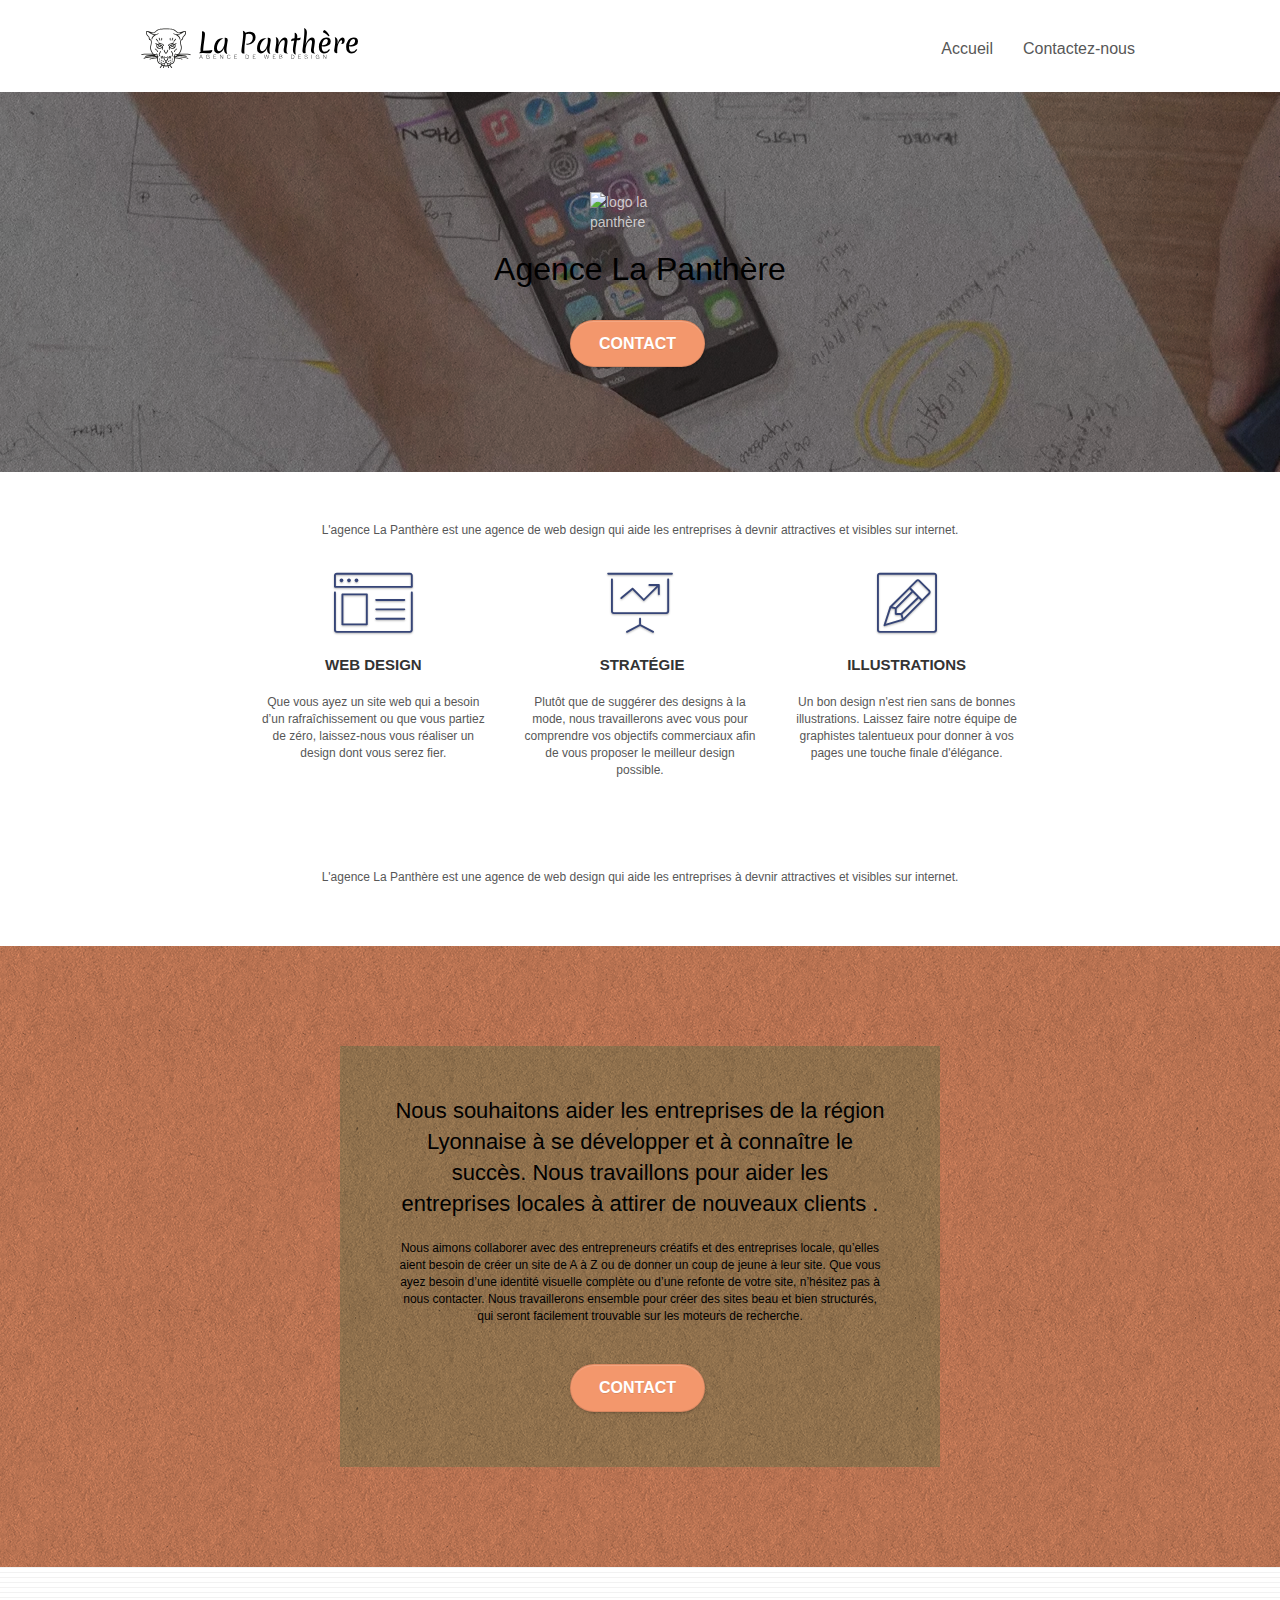
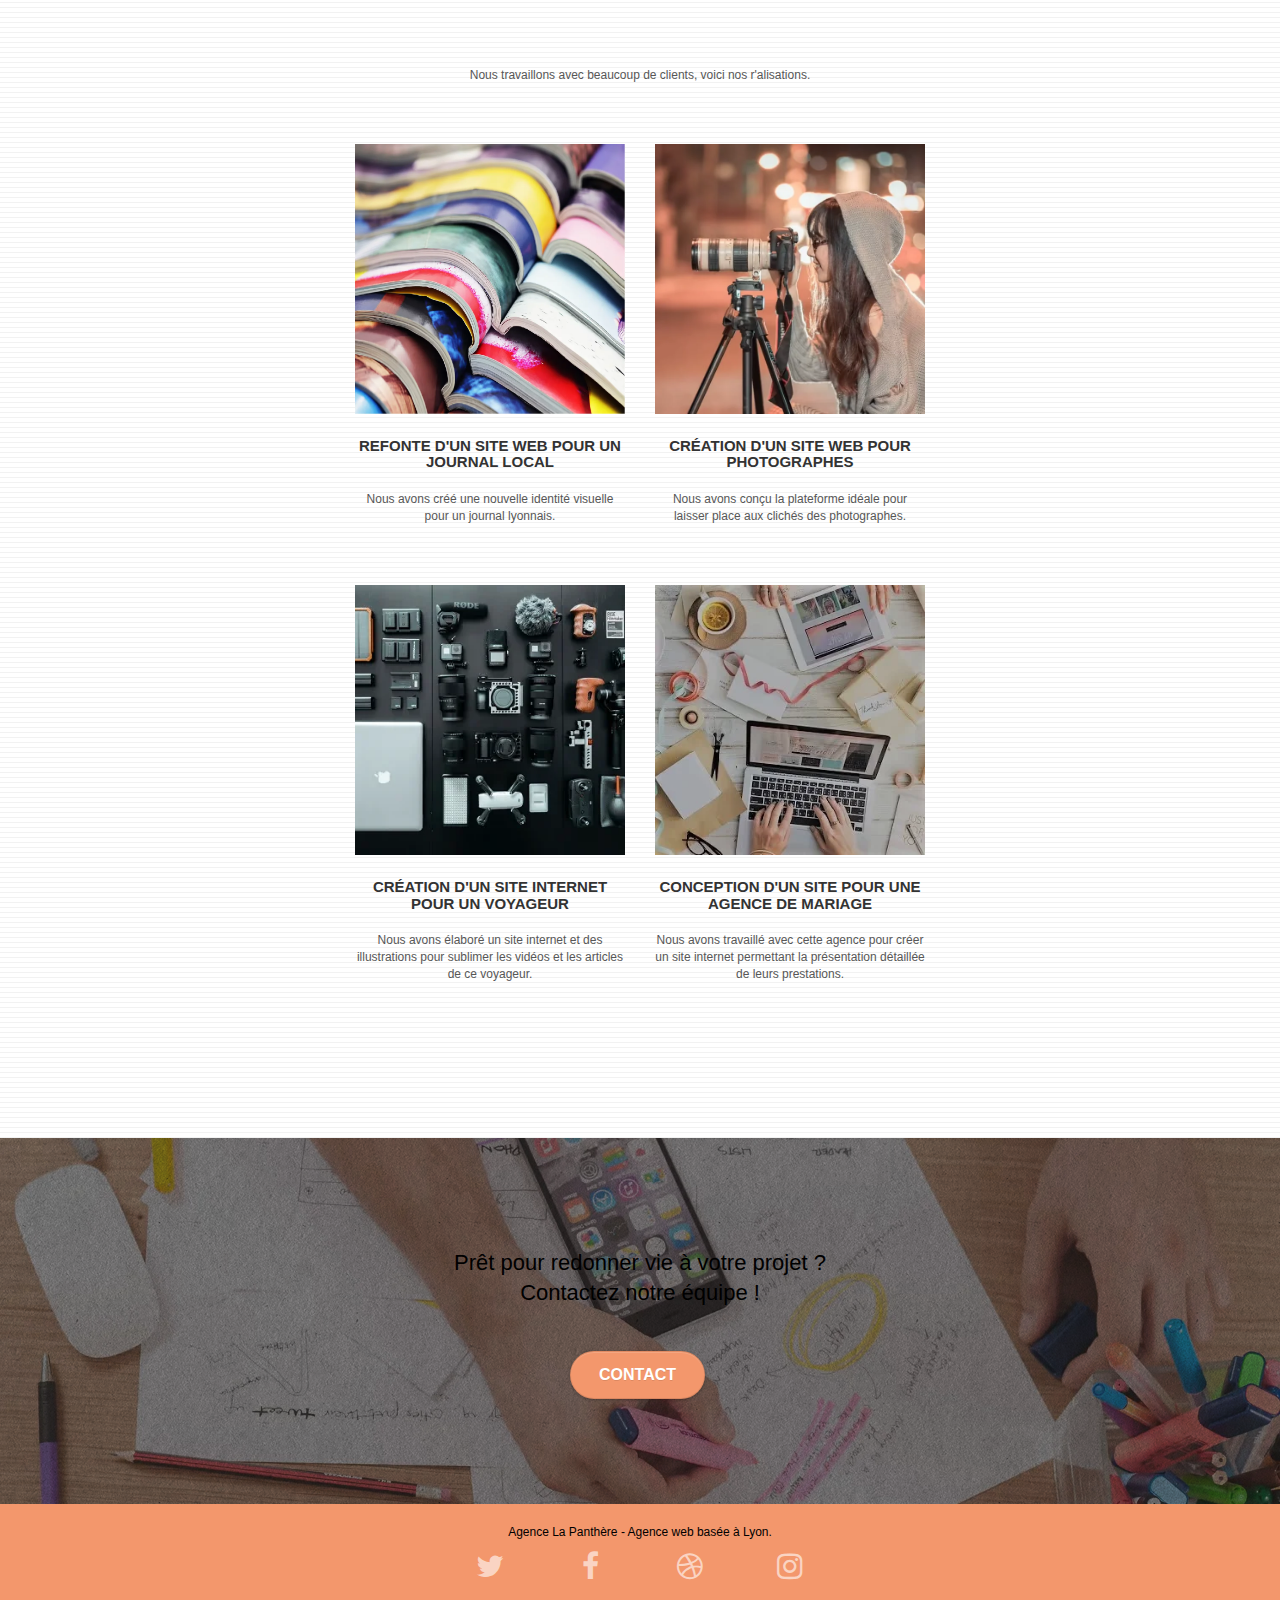
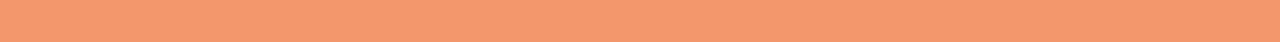
==== commit 1beae320: "changements erreur repérée" ====
--- a/index.html
+++ b/index.html
@@ -62,7 +62,7 @@
             <div class="container bloc-lg">
                 <div class="row tight-width-whitespace">
                     <div class="col-sm-12">
-                        <img src="img/logo.png" class="center-block image-resize-mode" width="100" alt="Agence La Panthère, agence web paris, création logo paris" />
+                        <img src="img/logo.png" class="center-block image-resize-mode" width="100" alt="logo la panthère" />
                         <h1 class="text-center hero-bloc-text tc-white ">
                             Agence La Panthère
                         </h1>
@@ -80,7 +80,7 @@
             <div class="container bloc-md">
                 <div class="row">
                     <div class="col-sm-12 text-center">
-                        <img alt="agence web, agence web paris, web design paris, stratégie web" src="img/title.png" />
+                        <p>L'agence La Panthère est une agence de web design qui aide les entreprises à devnir attractives et visibles sur internet.</p>
                     </div>
                 </div>
                 <div class="row voffset-lg med-width-whitespace">
@@ -120,7 +120,7 @@
                 </div>
                 <div class="row voffset-lg voffset">
                     <div class="col-xs-12 col-md-8 col-md-offset-2 text-center">
-                        <img alt="agence web, agence web paris, web design paris, stratégie web" src="img/citation.png" />
+                        <p>L'agence La Panthère est une agence de web design qui aide les entreprises à devnir attractives et visibles sur internet.</p>
 
                     </div>
                 </div>
@@ -138,8 +138,7 @@
                         </h2>
                         <p class="text-center white">
                             Nous aimons collaborer avec des entrepreneurs créatifs et des entreprises locale, qu’elles aient besoin de créer un site de A à Z ou de donner un coup de jeune à leur site. Que vous ayez besoin d’une identité visuelle complète ou d’une refonte de votre
-                            site, n’hésitez pas à nous contacter. Nous travaillerons ensemble pour créer des sites beau et bien structurés, qui seront facilement trouvable sur les moteurs de recherche. <br><br><a class="ltc-white bold-link"
-                                href="page2.html">Contactez notre équipe</a><br>
+                            site, n’hésitez pas à nous contacter. Nous travaillerons ensemble pour créer des sites beau et bien structurés, qui seront facilement trouvable sur les moteurs de recherche. <br><br><a href="page2.html" class="btn btn-lg btn-clean btn-rd cta-hero btn-atomic-tangerine">Contact</a><br>
                         </p>
                     </div>
                 </div>
@@ -152,12 +151,12 @@
             <div class="container bloc-lg">
                 <div class="row">
                     <div class="col-sm-12 text-center">
-                        <img alt="agence web, agence web paris, web design paris, stratégie web" src="img/title2.png" />
+                        <p>Nous travaillons avec beaucoup de clients, voici nos r'alisations.</p>
                     </div>
                 </div>
                 <div class="row tight-width-whitespace portfolio-row">
                     <div class="col-sm-6">
-                        <a href="#" data-lightbox="img/1.webp" data-gallery-id="gallery-1" data-caption="Refonte d'un site web pour un journal local" data-frame="snapshot-lb"><img src="img/1.webp" alt="paris web design logo agence web meilleure agence et refonte site web journal" class="img-responsive portfolio-thumb" /></a>
+                        <a href="#" data-lightbox="img/1.webp" data-gallery-id="gallery-1" data-caption="Refonte d'un site web pour un journal local" data-frame="snapshot-lb"><img src="img/1.webp" alt="Livres de couleurs" class="img-responsive portfolio-thumb" /></a>
                         <h3 class="mg-md text-center">
                             Refonte d'un site web pour un journal local
                         </h3>
@@ -166,7 +165,7 @@
                         </p>
                     </div>
                     <div class="col-sm-6">
-                        <a href="#" data-lightbox="img/2.webp" data-gallery-id="gallery-1" data-caption="Création d'un site web pour photographes" data-frame="snapshot-lb"><img src="img/2.webp" class="img-responsive portfolio-thumb" alt="paris web design logo agence web meilleure agence, Création d'un site web pour photographes" /></a>
+                        <a href="#" data-lightbox="img/2.webp" data-gallery-id="gallery-1" data-caption="Création d'un site web pour photographes" data-frame="snapshot-lb"><img src="img/2.webp" class="img-responsive portfolio-thumb" alt="femme avec un appareil photo" /></a>
                         <h3 class="mg-md text-center">
                             Création d'un site web pour photographes
                         </h3>
@@ -177,7 +176,7 @@
                 </div>
                 <div class="row tight-width-whitespace portfolio-row">
                     <div class="col-sm-6">
-                        <a href="#" data-lightbox="img/3.webp" data-gallery-id="gallery-1" data-caption="Création d'un site internet pour un voyageur" data-frame="snapshot-lb"><img src="img/3.webp" class="img-responsive portfolio-thumb" alt="paris web design logo agence web meilleure agence, Création d'un site web pour voyageur" /></a>
+                        <a href="#" data-lightbox="img/3.webp" data-gallery-id="gallery-1" data-caption="Création d'un site internet pour un voyageur" data-frame="snapshot-lb"><img src="img/3.webp" class="img-responsive portfolio-thumb" alt="Matériel électronique" /></a>
                         <h3 class="mg-md text-center">
                             Création d'un site internet pour un voyageur
                         </h3>
@@ -186,7 +185,7 @@
                         </p>
                     </div>
                     <div class="col-sm-6">
-                        <a href="#" data-lightbox="img/4.webp" data-gallery-id="gallery-1" data-caption="Conception d'un site pour une agence de mariage" data-frame="snapshot-lb"><img src="img/4.webp" class="img-responsive portfolio-thumb" alt="paris web design logo agence web meilleure agence, Création d'un site web pour agence de mariage" /></a>
+                        <a href="#" data-lightbox="img/4.webp" data-gallery-id="gallery-1" data-caption="Conception d'un site pour une agence de mariage" data-frame="snapshot-lb"><img src="img/4.webp" class="img-responsive portfolio-thumb" alt="Personne travaillant sur un ordinateur portable" /></a>
                         <h3 class="mg-md text-center">
                             Conception d'un site pour une agence de mariage
                         </h3>
@@ -207,7 +206,7 @@
                         Prêt pour redonner vie à votre projet ?<br>Contactez notre équipe !
                     </h2>
                     <div class="col-sm-12 text-center">
-                        <a href="page2.html" class="btn btn-atomic-tangerine btn-clean btn-rd btn-lg cta-hero">Contact</a>
+                        <a href="page2.html" class="btn btn-lg btn-clean btn-rd cta-hero btn-atomic-tangerine">Contact</a>
                     </div>
                 </div>
             </div>
@@ -295,11 +294,11 @@
     </div>
     <!-- Principal conteneur END -->
 
-    <script src="./js/jquery-2.1.0.min.js"></script>
-    <script src="./js/bootstrap.min.js"></script>
-    <script src="./js/blocs.min.js"></script>
+    <script src="./js/jquery-2.1.0.min.js" defer></script>
+    <script src="./js/bootstrap.min.js" defer></script>
+    <script src="./js/blocs.min.js" defer></script>
     <script src="./js/jquery.touchSwipe.min.js" defer></script>
-    <script src="./js/gmaps.min.js"></script>
+    <script src="./js/gmaps.min.js" defer></script>
 </body>
 
 </html>--- a/style.css
+++ b/style.css
@@ -516,7 +516,6 @@
     position: fixed;
     bottom: 20px;
     right: 20px;
-    opacity: 0;
     z-index: 500;
     transition: all .3s ease-in-out;
 }
@@ -775,7 +774,7 @@
 }
 
 .tc-white {
-    color: #F3976C!important;
+    color: black!important;
 }
 
 .btn-atomic-tangerine {
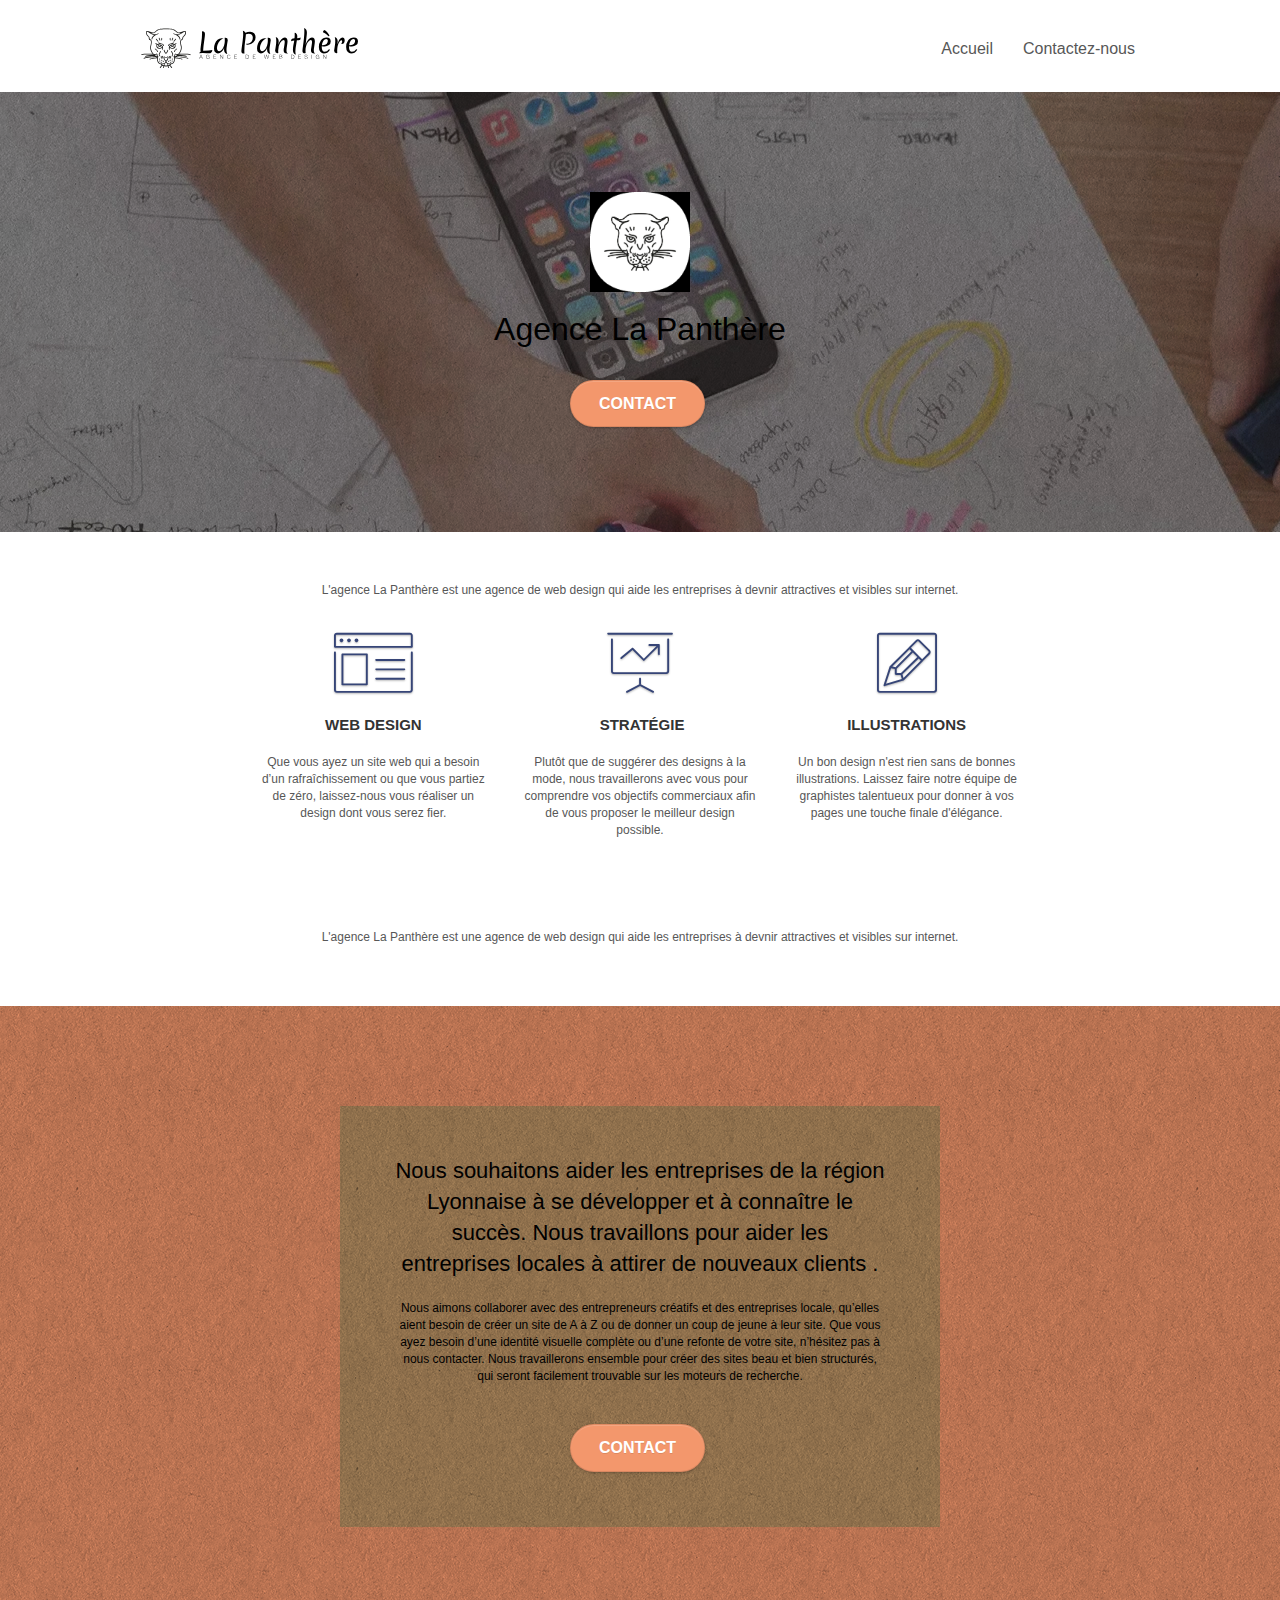
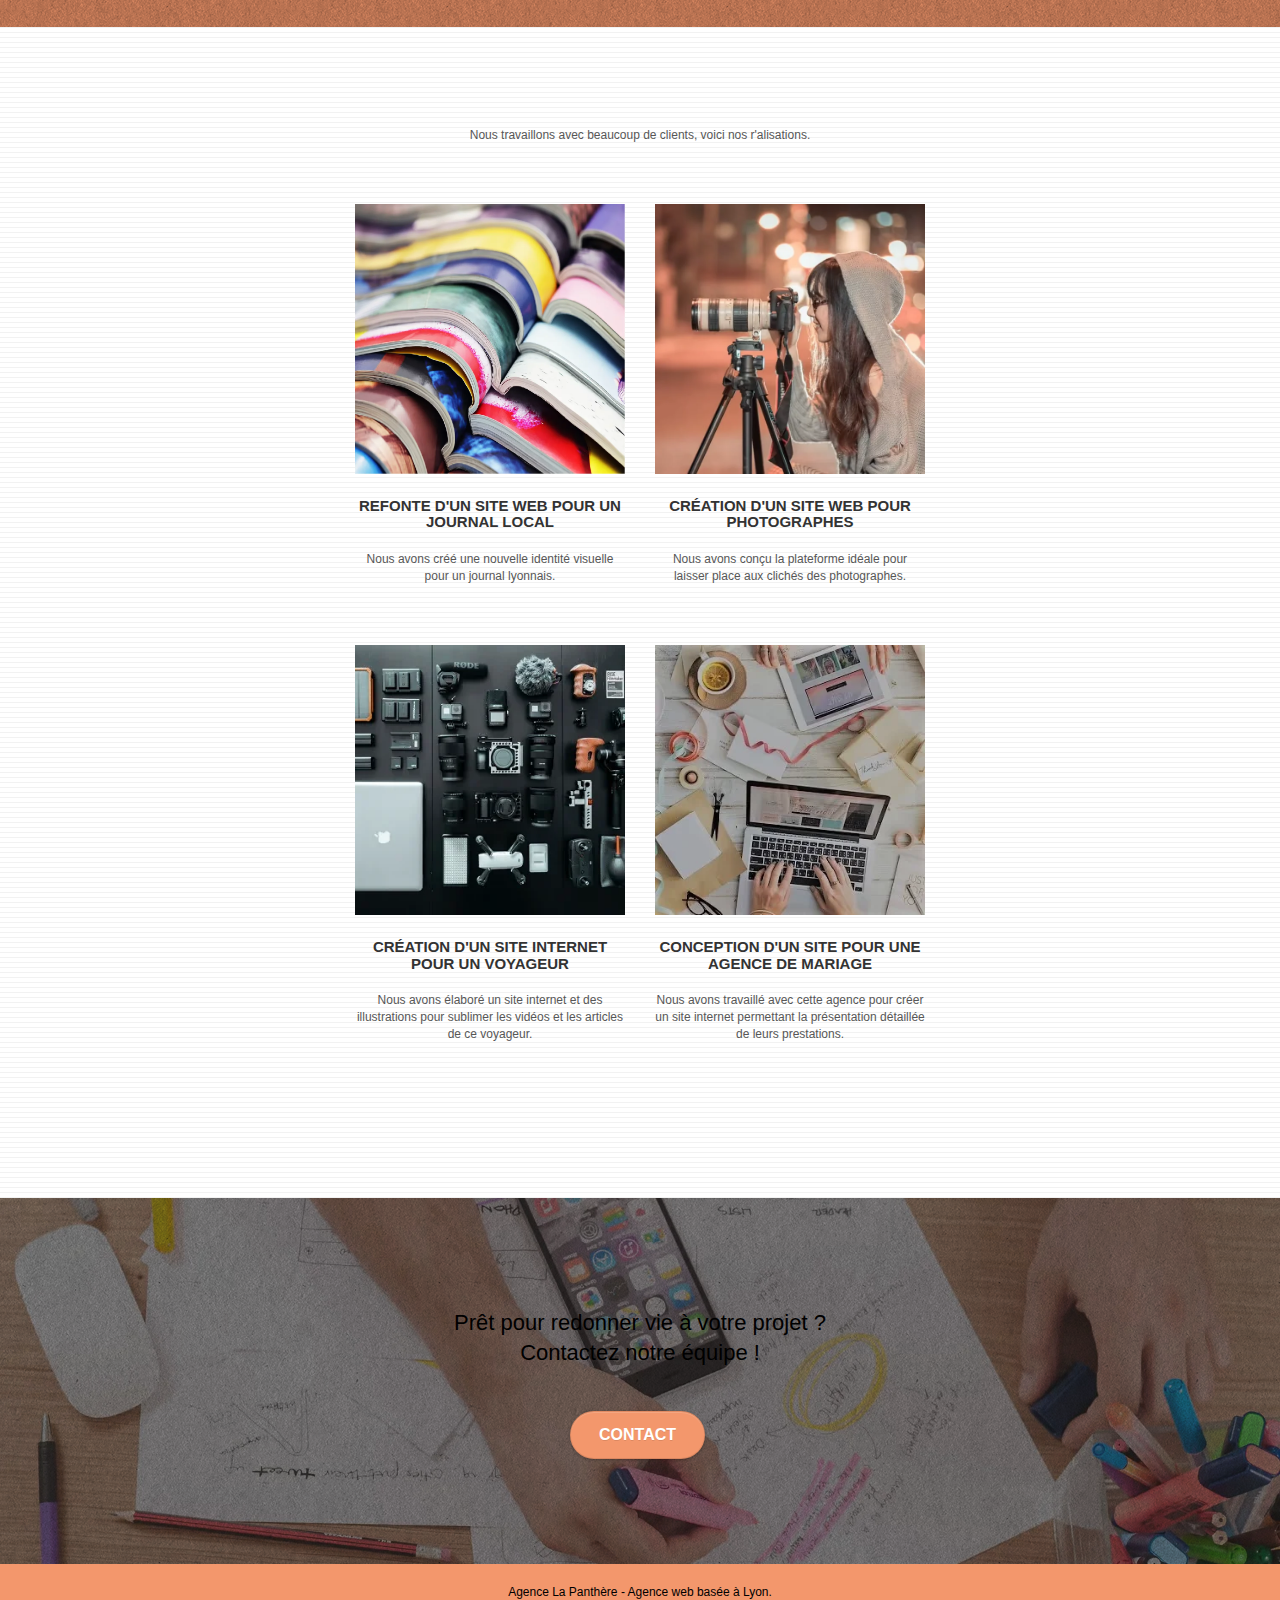
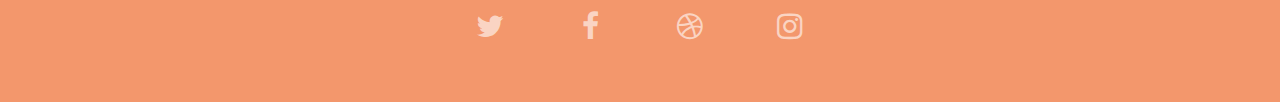
==== commit bda1081d: "Fin" ====
--- a/index.html
+++ b/index.html
@@ -4,7 +4,7 @@
 <head>
     <meta charset="utf-8">
     <meta name="keywords" content="seo, google, site web, site internet, agence design paris, agence design, agence design,agence design,agence design,agence design,agence design,agence design,agence design,agence design">
-    <meta name="description" content="Agence web design basé à Lyon">
+    <meta name="description" content="Agence web design basée à Lyon">
     <meta name="viewport" content="width=device-width, initial-scale=1.0, viewport-fit=cover">
     <link rel="shortcut icon" type="image/png" href="favicon.jpg">
 
@@ -62,7 +62,7 @@
             <div class="container bloc-lg">
                 <div class="row tight-width-whitespace">
                     <div class="col-sm-12">
-                        <img src="img/logo.png" class="center-block image-resize-mode" width="100" alt="logo la panthère" />
+                        <img src="img/logo.webp" class="center-block image-resize-mode" width="100" alt="logo la panthère" />
                         <h1 class="text-center hero-bloc-text tc-white ">
                             Agence La Panthère
                         </h1>
--- a/style.css
+++ b/style.css
@@ -871,10 +871,7 @@
         overflow-x: hidden;
         position: relative;
     }
-    .bloc {
-        padding-left: constant(safe-area-inset-left);
-        padding-right: constant(safe-area-inset-right);
-    }
+
     .bloc-group,
     .bloc-group .bloc {
         display: block;
@@ -883,8 +880,7 @@
     .bloc-fill-screen .fill-bloc-top-edge,
     .bloc-fill-screen .fill-bloc-bottom-edge {
         padding: 0 20px;
-        padding-left: constant(safe-area-inset-left);
-        padding-right: constant(safe-area-inset-right);
+    
     }
 }
 
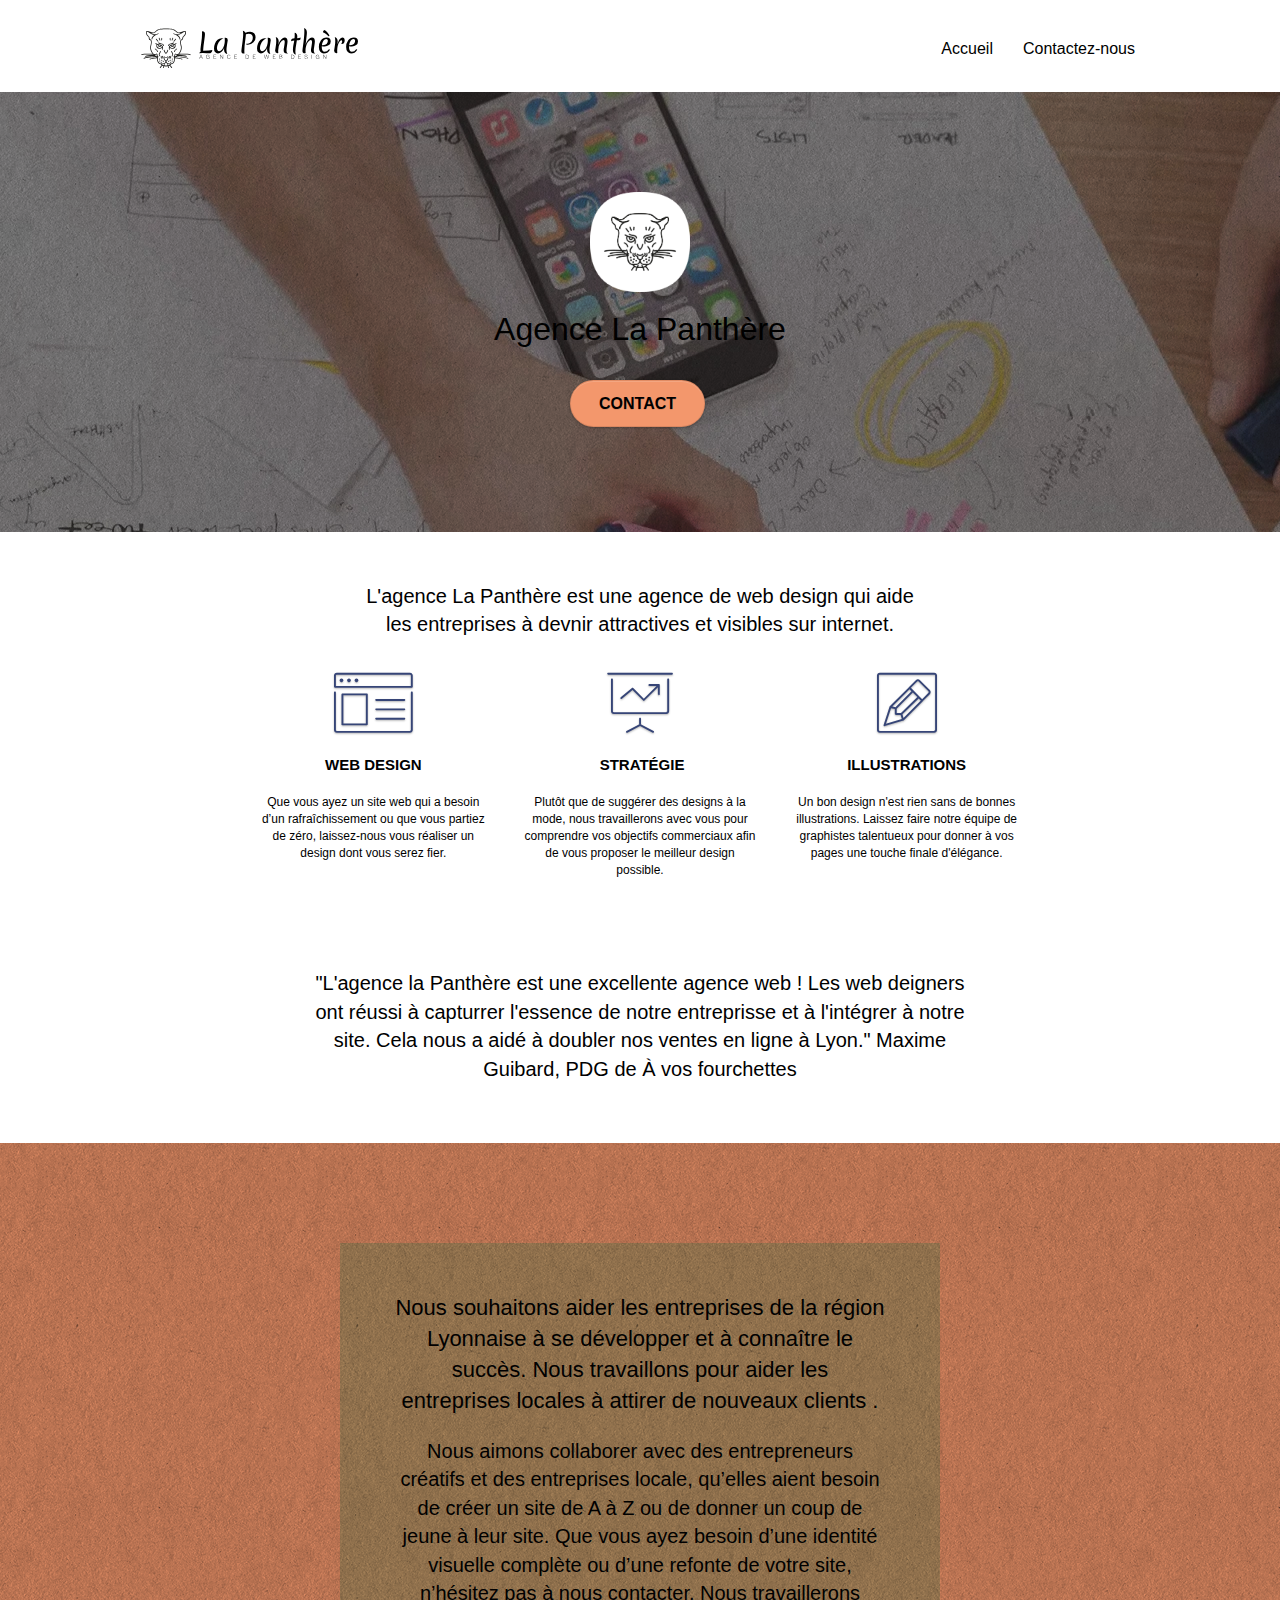
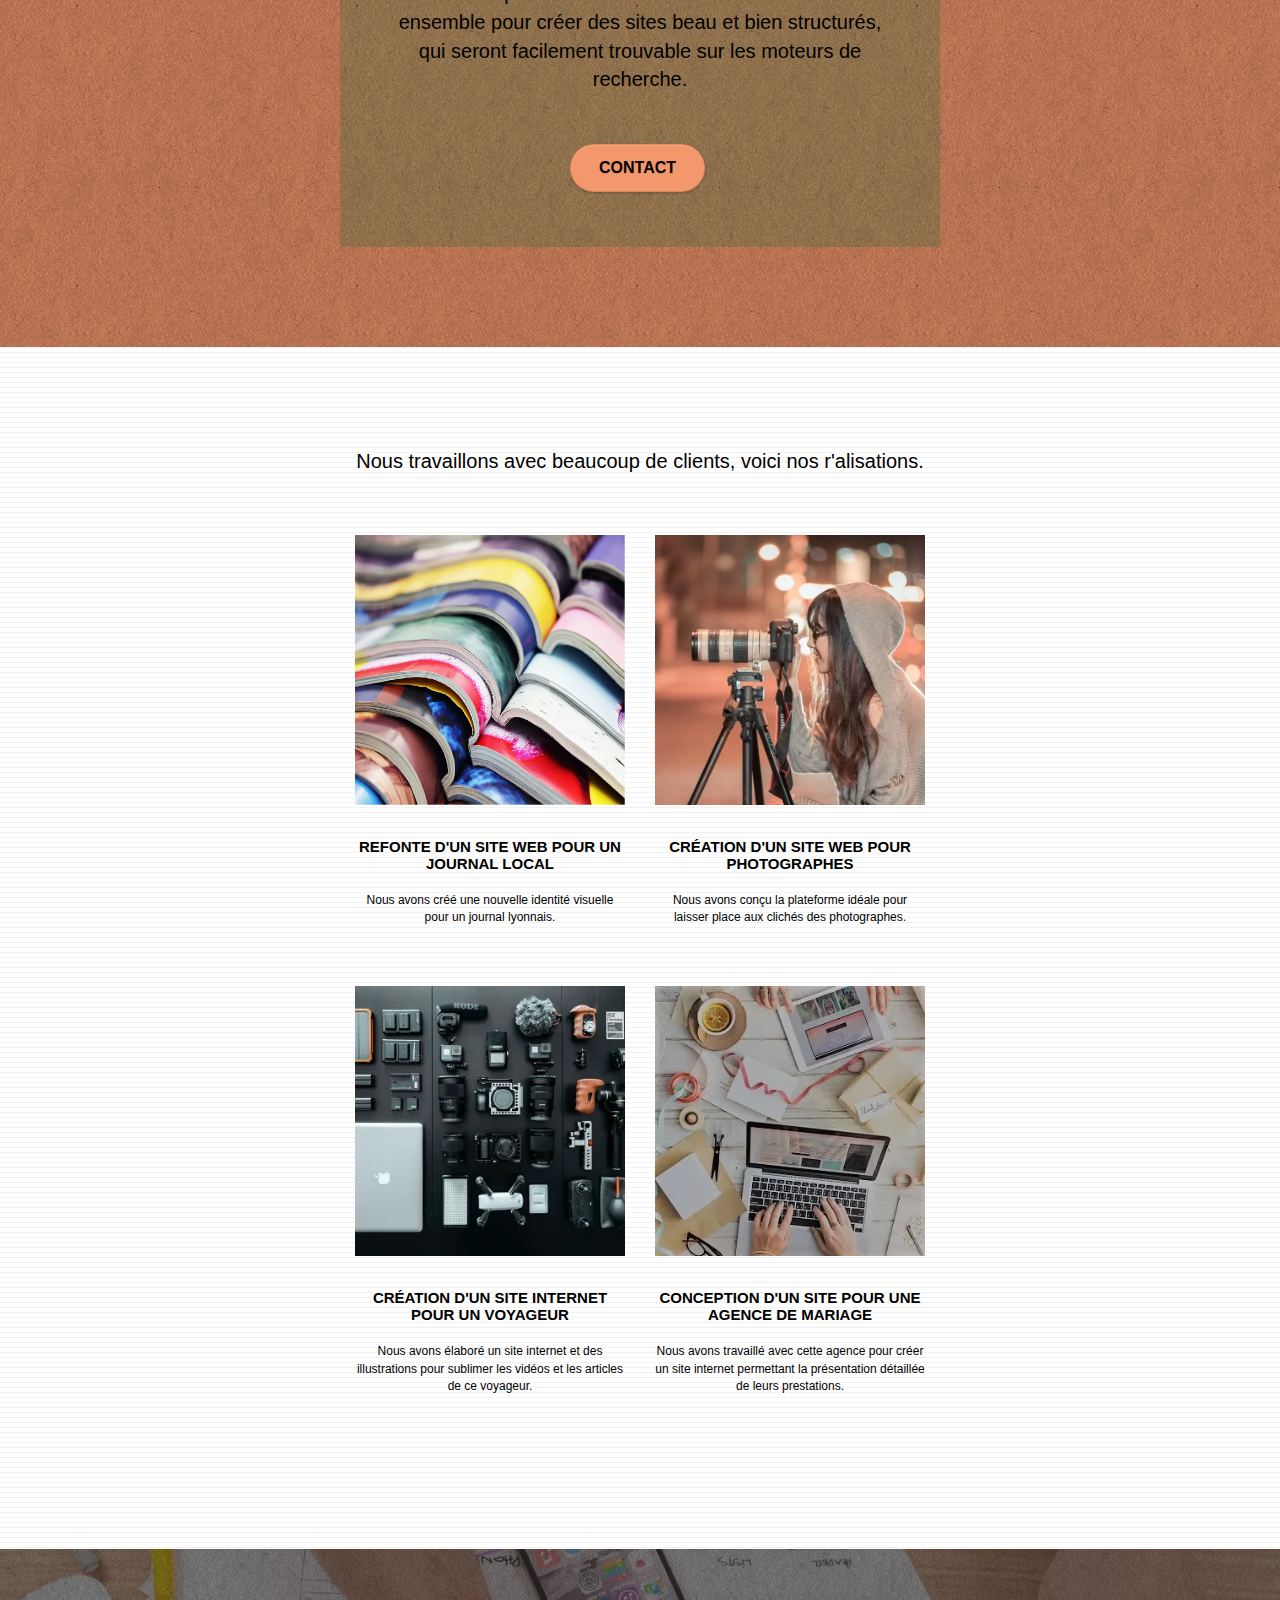
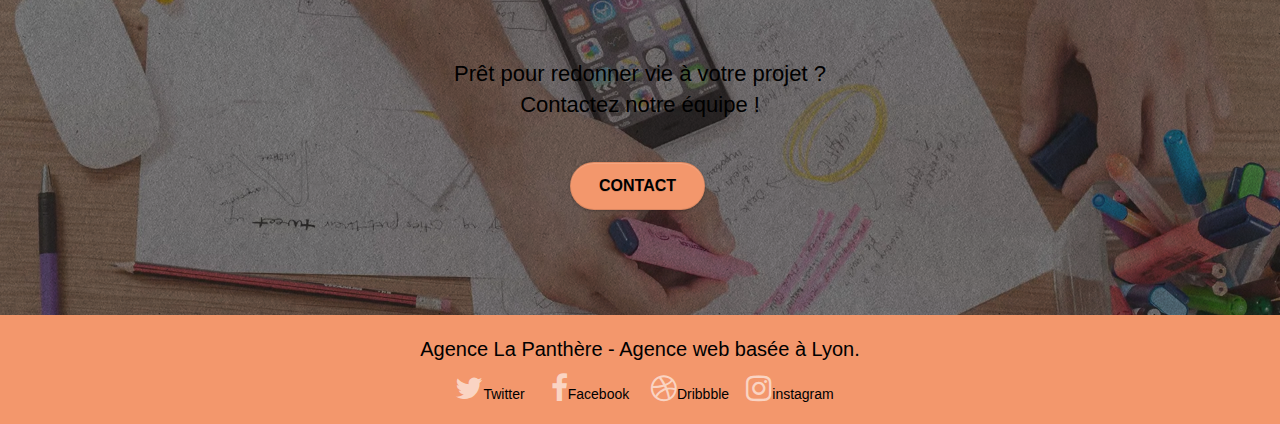
==== commit afcbd775: "Rectification des points après soutenance" ====
--- a/index.html
+++ b/index.html
@@ -62,7 +62,7 @@
             <div class="container bloc-lg">
                 <div class="row tight-width-whitespace">
                     <div class="col-sm-12">
-                        <img src="img/logo.webp" class="center-block image-resize-mode" width="100" alt="logo la panthère" />
+                        <img src="img/logo.png" class="center-block image-resize-mode" width="100" alt="logo la panthère" />
                         <h1 class="text-center hero-bloc-text tc-white ">
                             Agence La Panthère
                         </h1>
@@ -80,7 +80,7 @@
             <div class="container bloc-md">
                 <div class="row">
                     <div class="col-sm-12 text-center">
-                        <p>L'agence La Panthère est une agence de web design qui aide les entreprises à devnir attractives et visibles sur internet.</p>
+                        <p>L'agence La Panthère est une agence de web design qui aide <br>les entreprises à devnir attractives et visibles sur internet.</p>
                     </div>
                 </div>
                 <div class="row voffset-lg med-width-whitespace">
@@ -120,7 +120,9 @@
                 </div>
                 <div class="row voffset-lg voffset">
                     <div class="col-xs-12 col-md-8 col-md-offset-2 text-center">
-                        <p>L'agence La Panthère est une agence de web design qui aide les entreprises à devnir attractives et visibles sur internet.</p>
+                        <p>"L'agence la Panthère est une excellente agence web ! Les web deigners ont réussi à capturrer l'essence de notre entreprisse et à l'intégrer à notre site. Cela nous a aidé à doubler nos ventes en ligne à Lyon."
+                            Maxime Guibard, PDG de À vos fourchettes
+                        </p>
 
                     </div>
                 </div>
@@ -224,25 +226,25 @@
                         <div class="row row-no-gutters social">
                             <div class="col-sm-3">
                                 <div class="text-center">
-                                    <a class="social" href="index.html"><span class="fa fa-twitter icon-md"></span></a>
+                                    <a class="social" href="https://twitter.com/home?lang=fr"><span class="fa fa-twitter icon-md"></span>Twitter</a>
                                 </div>
                             </div>
                             <div class="col-sm-3">
                                 <div class="text-center">
-                                    <a class="social" href="index.html"><span class="fa fa-facebook icon-md"></span></a>
+                                    <a class="social" href="https://www.facebook.com/"><span class="fa fa-facebook icon-md"></span>Facebook</a>
                                 </div>
                             </div>
                             <div class="col-sm-3">
                                 <div class="text-center">
-                                    <a class="social" href="index.html"><span class="fa fa-dribbble icon-md"></span></a>
+                                    <a class="social" href="https://dribbble.com/l"><span class="fa fa-dribbble icon-md"></span>Dribbble</a>
                                 </div>
                             </div>
                             <div class="col-sm-3">
                                 <div class="text-center">
-                                    <a class="social" href="index.html"><span class="fa fa-instagram icon-md"></span></a>
+                                    <a class="social" href="https://www.instagram.com/?hl=fr"><span class="fa fa-instagram icon-md"></span>instagram</a>
                                 </div>
                             </div>
-                            <div class="keywords" style="color:#F3976C;">Agence web à paris, stratégie web, web design, illustrations, design de site web, site web, web, internet, site internet, site</div>
+                            <div class="keywords" style="color:#F3976C;"></div>
                         </div>
                         <div class="row">
                             <!--
--- a/style.css
+++ b/style.css
@@ -456,8 +456,8 @@
 .btn-d,
 .btn-d:hover,
 .btn-d:focus {
-    color: #FFF;
-    background: rgba(0, 0, 0, .3);
+    color: black;
+    background: black(0, 0, 0, .3);
 }
 
 button {
@@ -650,7 +650,7 @@
 a {
     font-family: "helvetica";
     font-weight: 400;
-    color: #575757!important;
+    color: black !important;
 }
 
 .container {
@@ -712,7 +712,7 @@
     font-size: 15px;
     text-transform: uppercase;
     font-weight: 700;
-    color: #333333!important;
+    color: black !important;
 }
 
 .med-width-whitespace {
@@ -722,11 +722,11 @@
 }
 
 h1 {
-    color: #333333!important;
+    color: black!important;
 }
 
 h4 {
-    color: #333333!important;
+    color: black!important;
 }
 
 .icons {
@@ -779,7 +779,7 @@
 
 .btn-atomic-tangerine {
     background: #F3976C;
-    color: #FFFFFF!important;
+    color: black!important;
 }
 
 .btn-atomic-tangerine:hover {
@@ -822,6 +822,15 @@
 
 .bg-presentation {
     background-image: url("img/image-de-presentation.webp");
+}
+
+.col-sm-12 p{
+    font-size: 20px;
+    
+}
+
+.col-xs-12 p {
+    font-size: 20px;
 }
 
 @media (max-width: 1024px) {
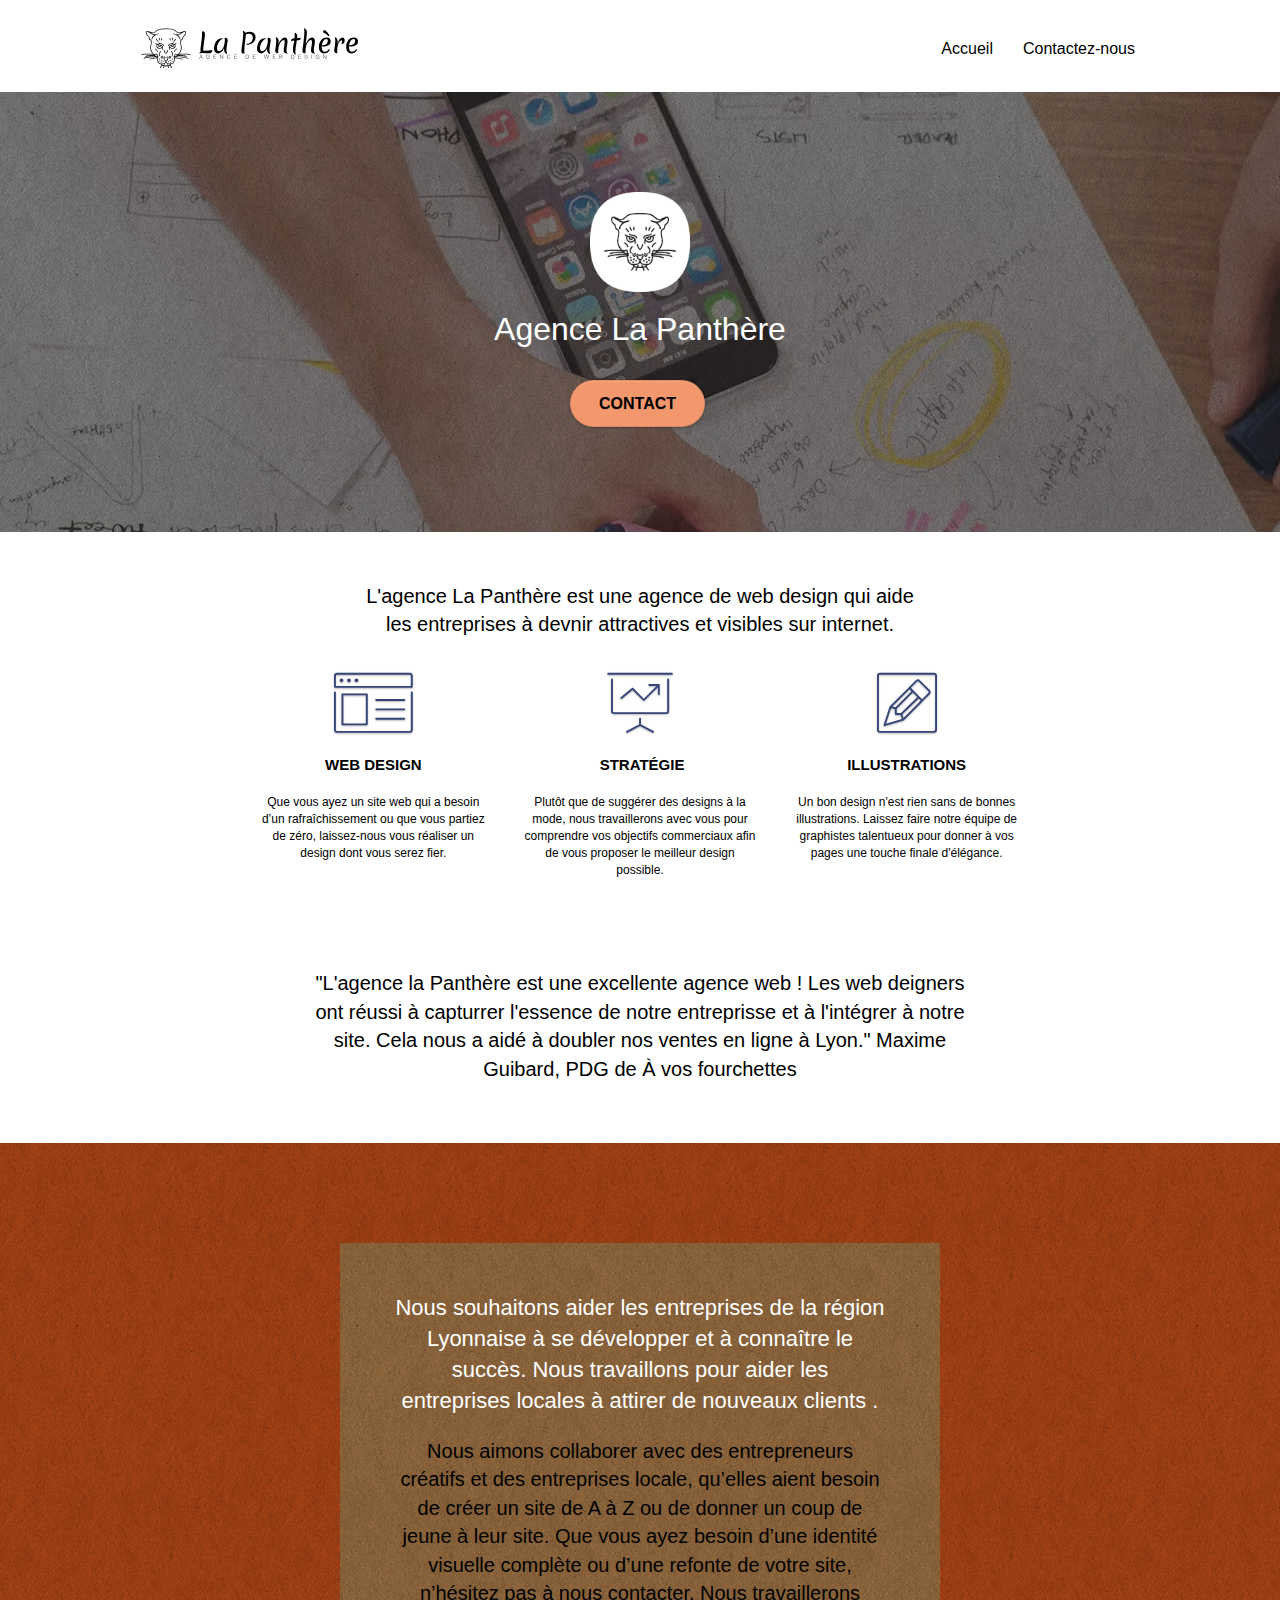
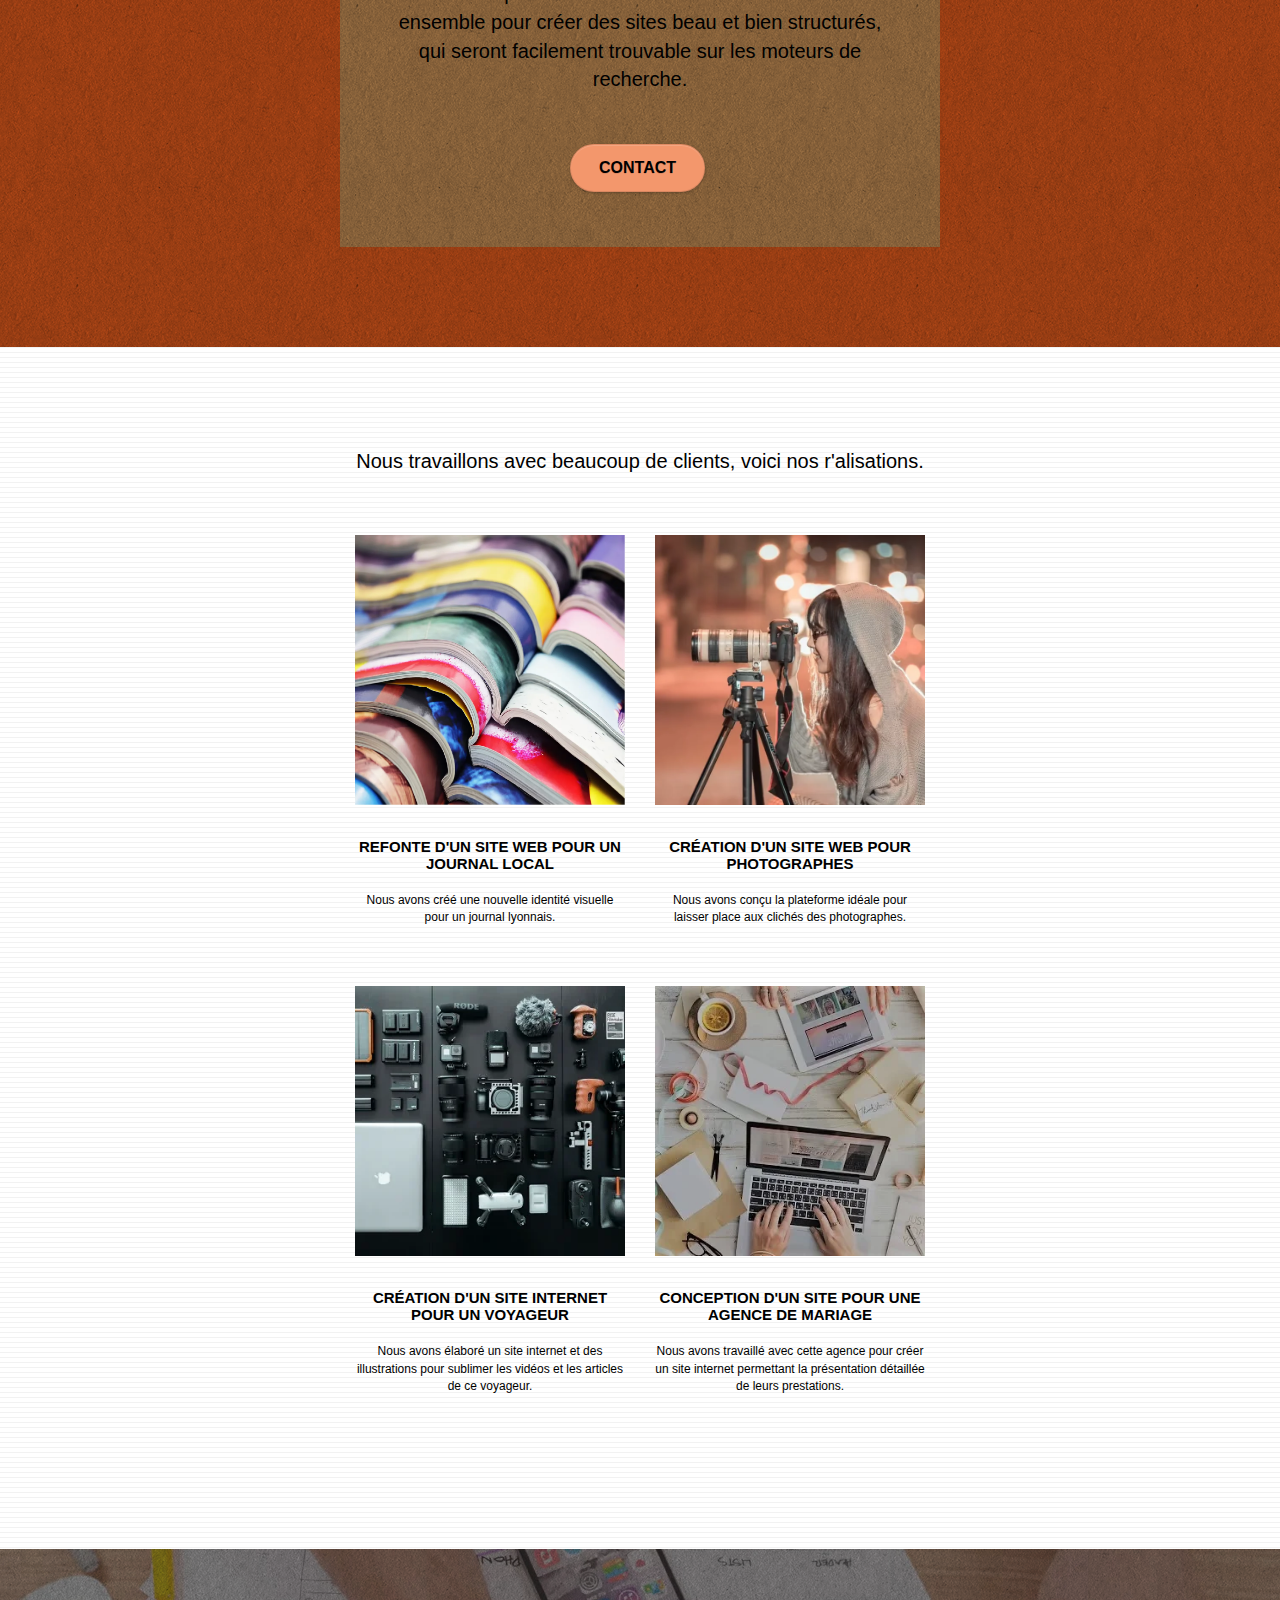
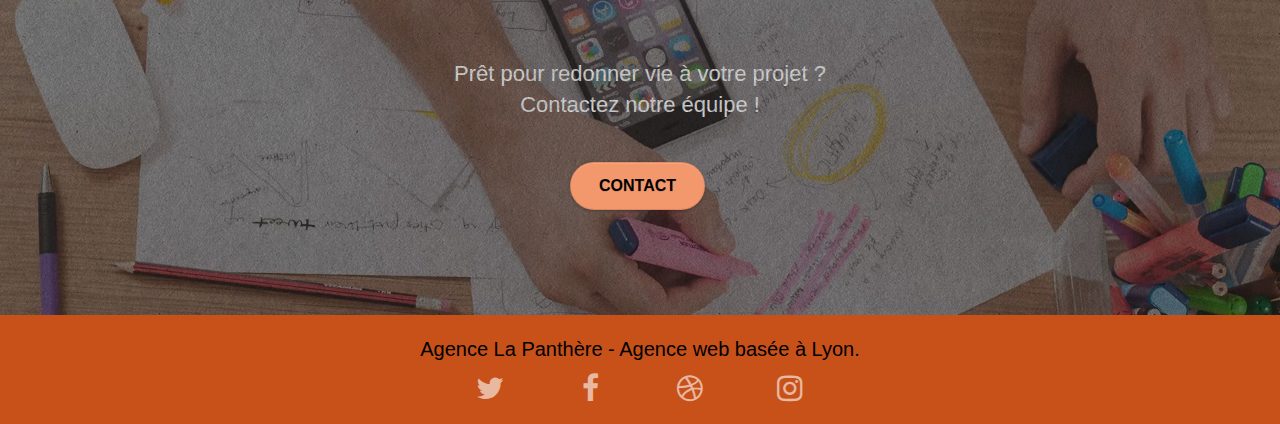
==== commit 9ac6772b: "contraste wave et arial label dans liens footer" ====
--- a/index.html
+++ b/index.html
@@ -226,22 +226,22 @@
                         <div class="row row-no-gutters social">
                             <div class="col-sm-3">
                                 <div class="text-center">
-                                    <a class="social" href="https://twitter.com/home?lang=fr"><span class="fa fa-twitter icon-md"></span>Twitter</a>
+                                    <a class="social" href="https://twitter.com/home?lang=fr" aria-label="Réseau social Twitter"><span class="fa fa-twitter icon-md"></span></a>
                                 </div>
                             </div>
                             <div class="col-sm-3">
                                 <div class="text-center">
-                                    <a class="social" href="https://www.facebook.com/"><span class="fa fa-facebook icon-md"></span>Facebook</a>
+                                    <a class="social" href="https://www.facebook.com/" aria-label="Réseau social Facebook"><span class="fa fa-facebook icon-md"></span></a>
                                 </div>
                             </div>
                             <div class="col-sm-3">
                                 <div class="text-center">
-                                    <a class="social" href="https://dribbble.com/l"><span class="fa fa-dribbble icon-md"></span>Dribbble</a>
+                                    <a class="social" href="https://dribbble.com/l" aria-label="Réseau social dribbble"><span class="fa fa-dribbble icon-md"></span></a>
                                 </div>
                             </div>
                             <div class="col-sm-3">
                                 <div class="text-center">
-                                    <a class="social" href="https://www.instagram.com/?hl=fr"><span class="fa fa-instagram icon-md"></span>instagram</a>
+                                    <a class="social" href="https://www.instagram.com/?hl=fr" aria-label="Réseau social Instagram"><span class="fa fa-instagram icon-md"></span></a>
                                 </div>
                             </div>
                             <div class="keywords" style="color:#F3976C;"></div>
--- a/style.css
+++ b/style.css
@@ -457,7 +457,7 @@
 .btn-d:hover,
 .btn-d:focus {
     color: black;
-    background: black(0, 0, 0, .3);
+    background: rgba(0, 0, 0, .3);
 }
 
 button {
@@ -770,11 +770,11 @@
 }
 
 .bgc-atomic-tangerine {
-    background-color: #F3976C;
+    background-color: #c8511a;
 }
 
 .tc-white {
-    color: black!important;
+    color: white!important;
 }
 
 .btn-atomic-tangerine {
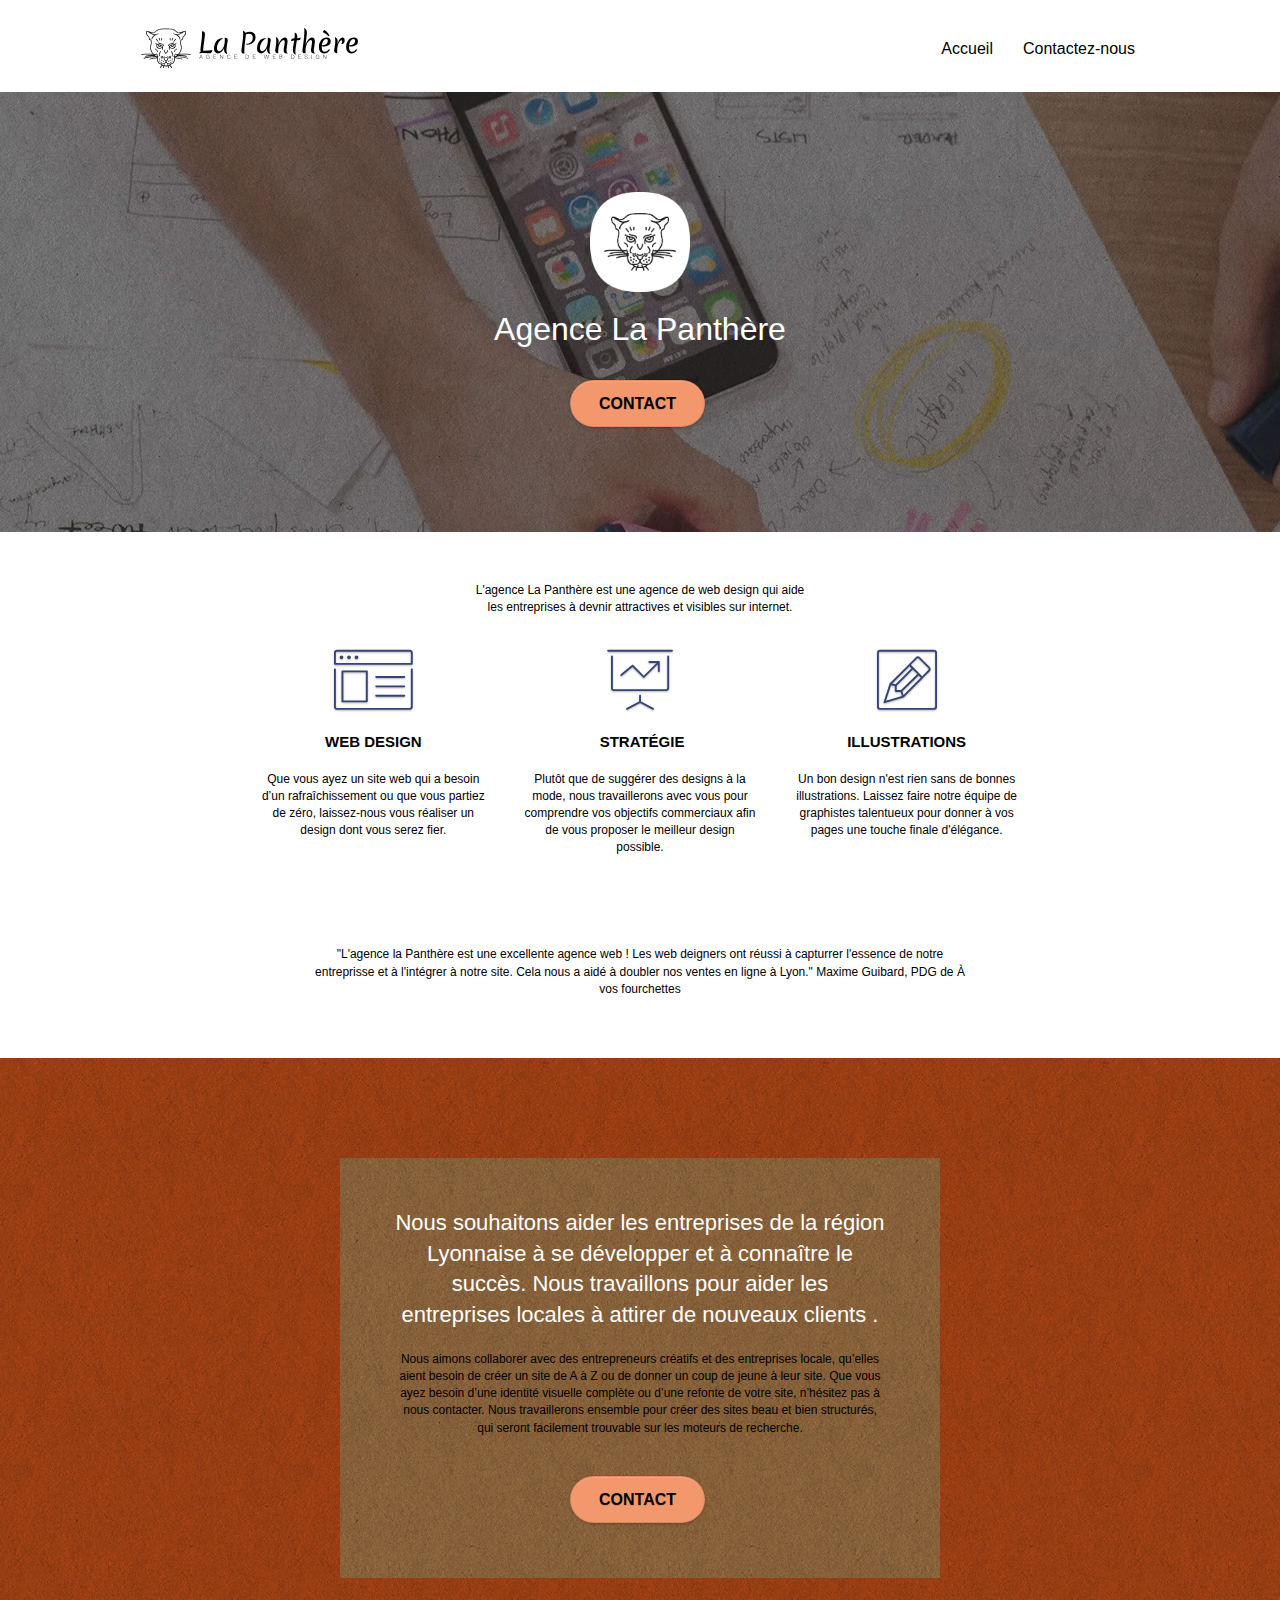
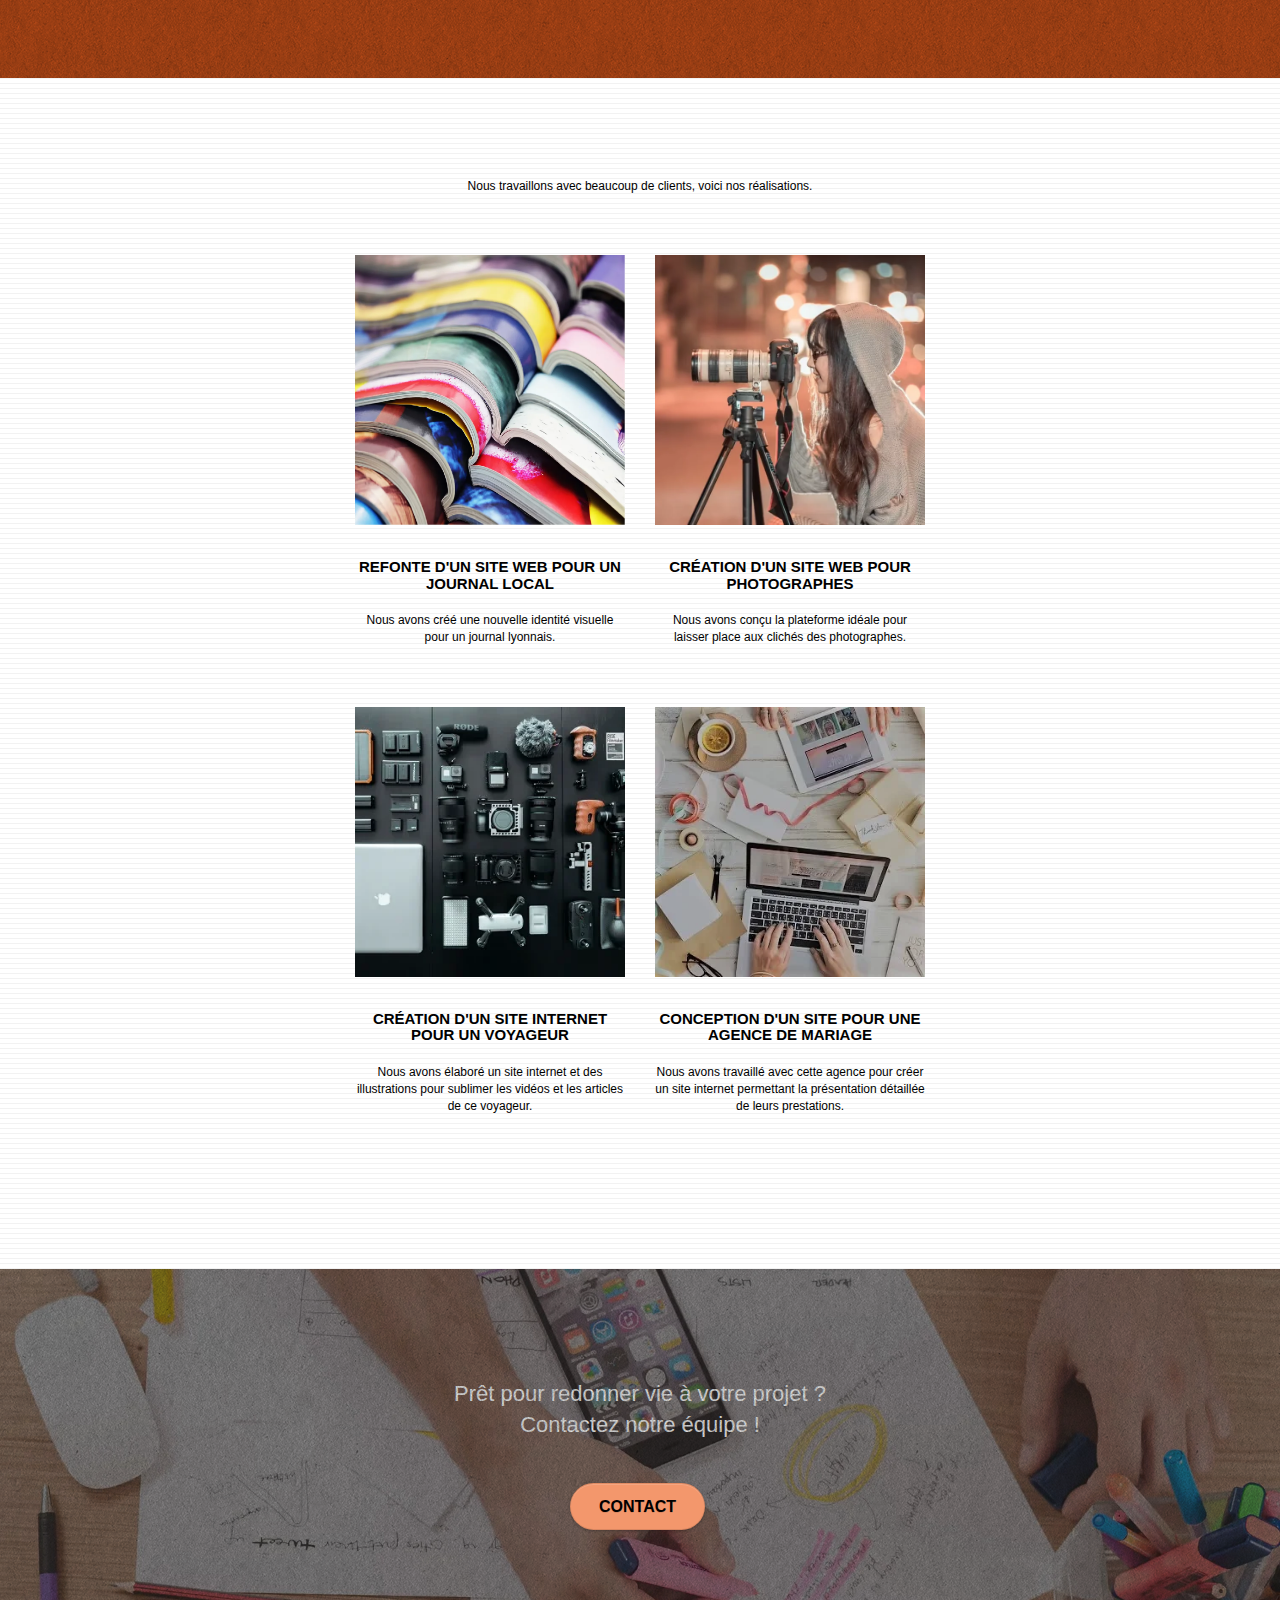
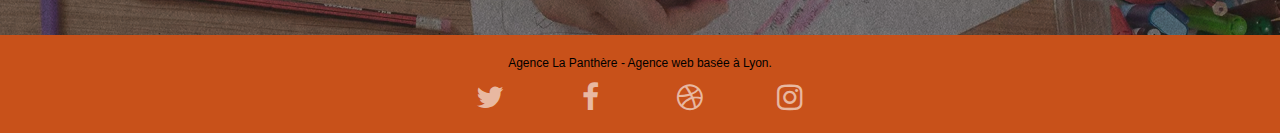
==== commit 31245f64: "Configuration des dernier point soutenance" ====
--- a/index.html
+++ b/index.html
@@ -153,7 +153,7 @@
             <div class="container bloc-lg">
                 <div class="row">
                     <div class="col-sm-12 text-center">
-                        <p>Nous travaillons avec beaucoup de clients, voici nos r'alisations.</p>
+                        <p>Nous travaillons avec beaucoup de clients, voici nos réalisations.</p>
                     </div>
                 </div>
                 <div class="row tight-width-whitespace portfolio-row">
--- a/style.css
+++ b/style.css
@@ -824,14 +824,8 @@
     background-image: url("img/image-de-presentation.webp");
 }
 
-.col-sm-12 p{
-    font-size: 20px;
-    
-}
-
-.col-xs-12 p {
-    font-size: 20px;
-}
+
+
 
 @media (max-width: 1024px) {
     .bloc {
